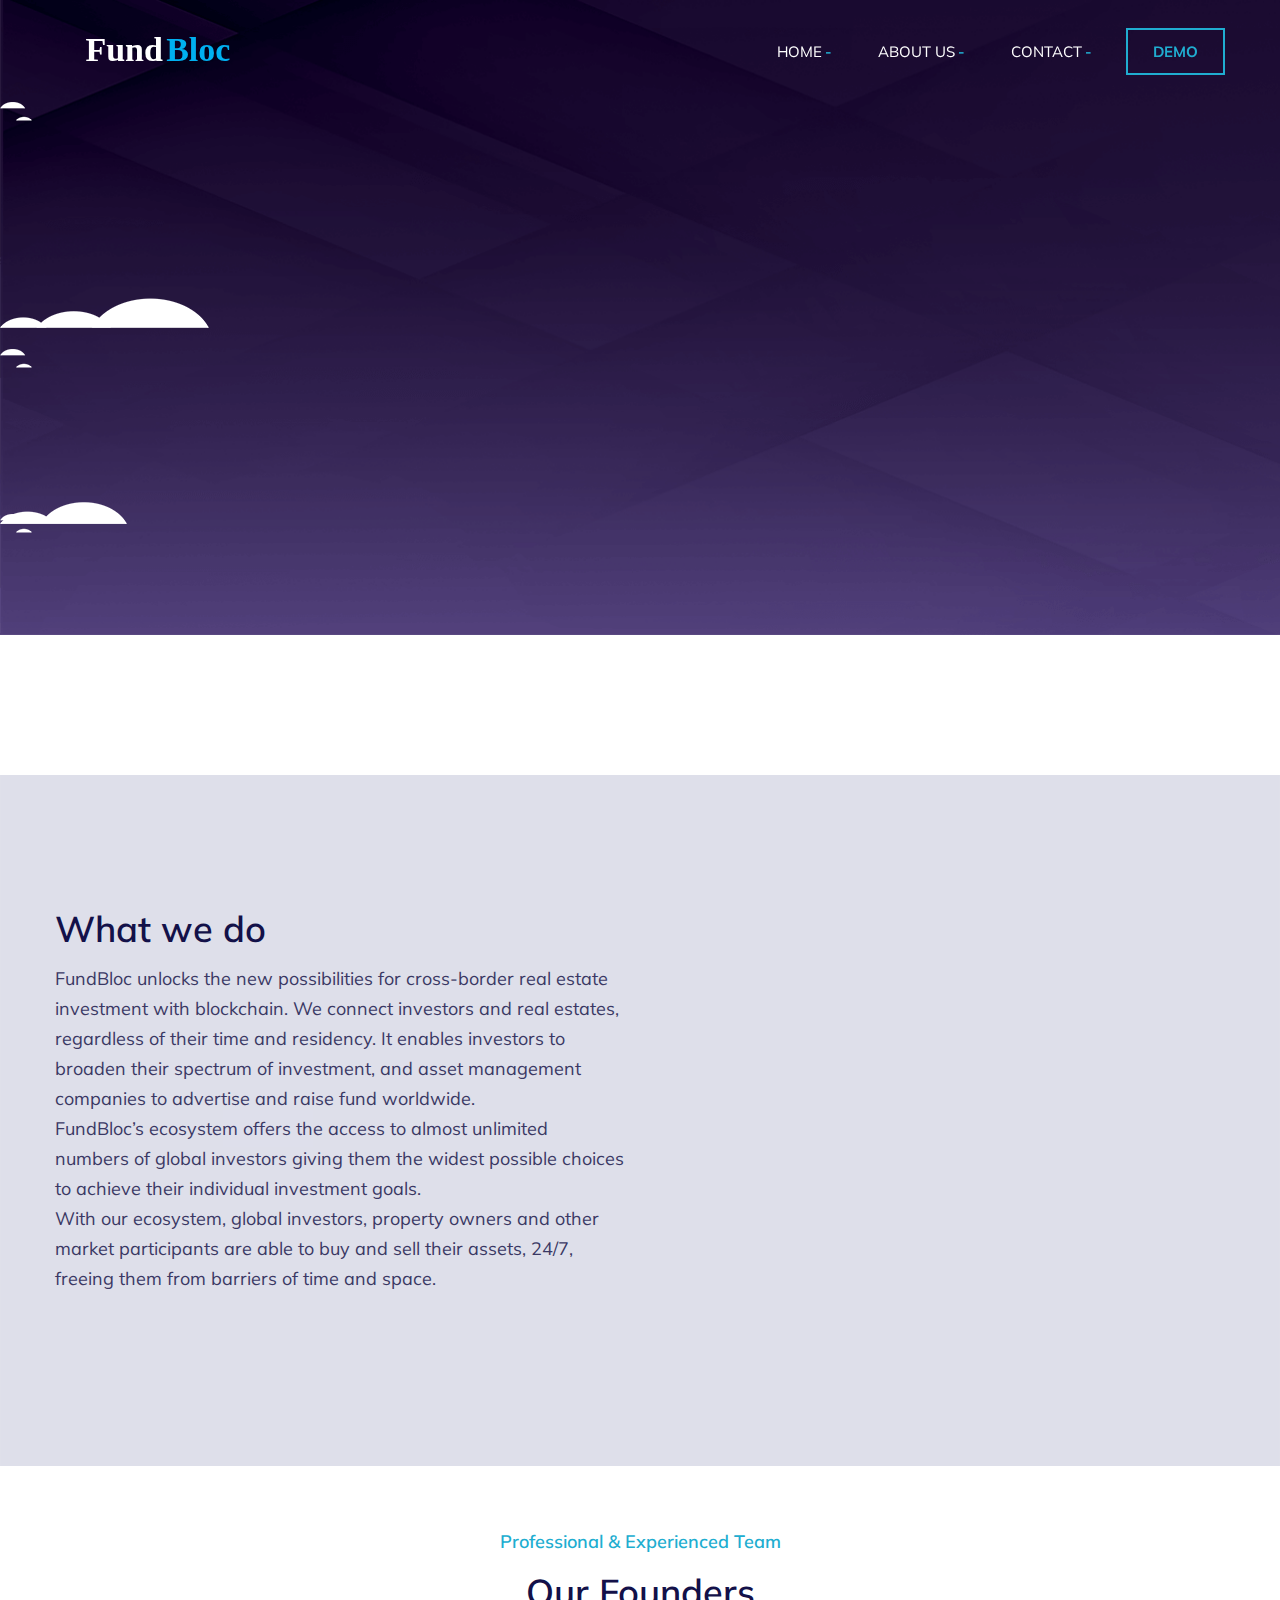
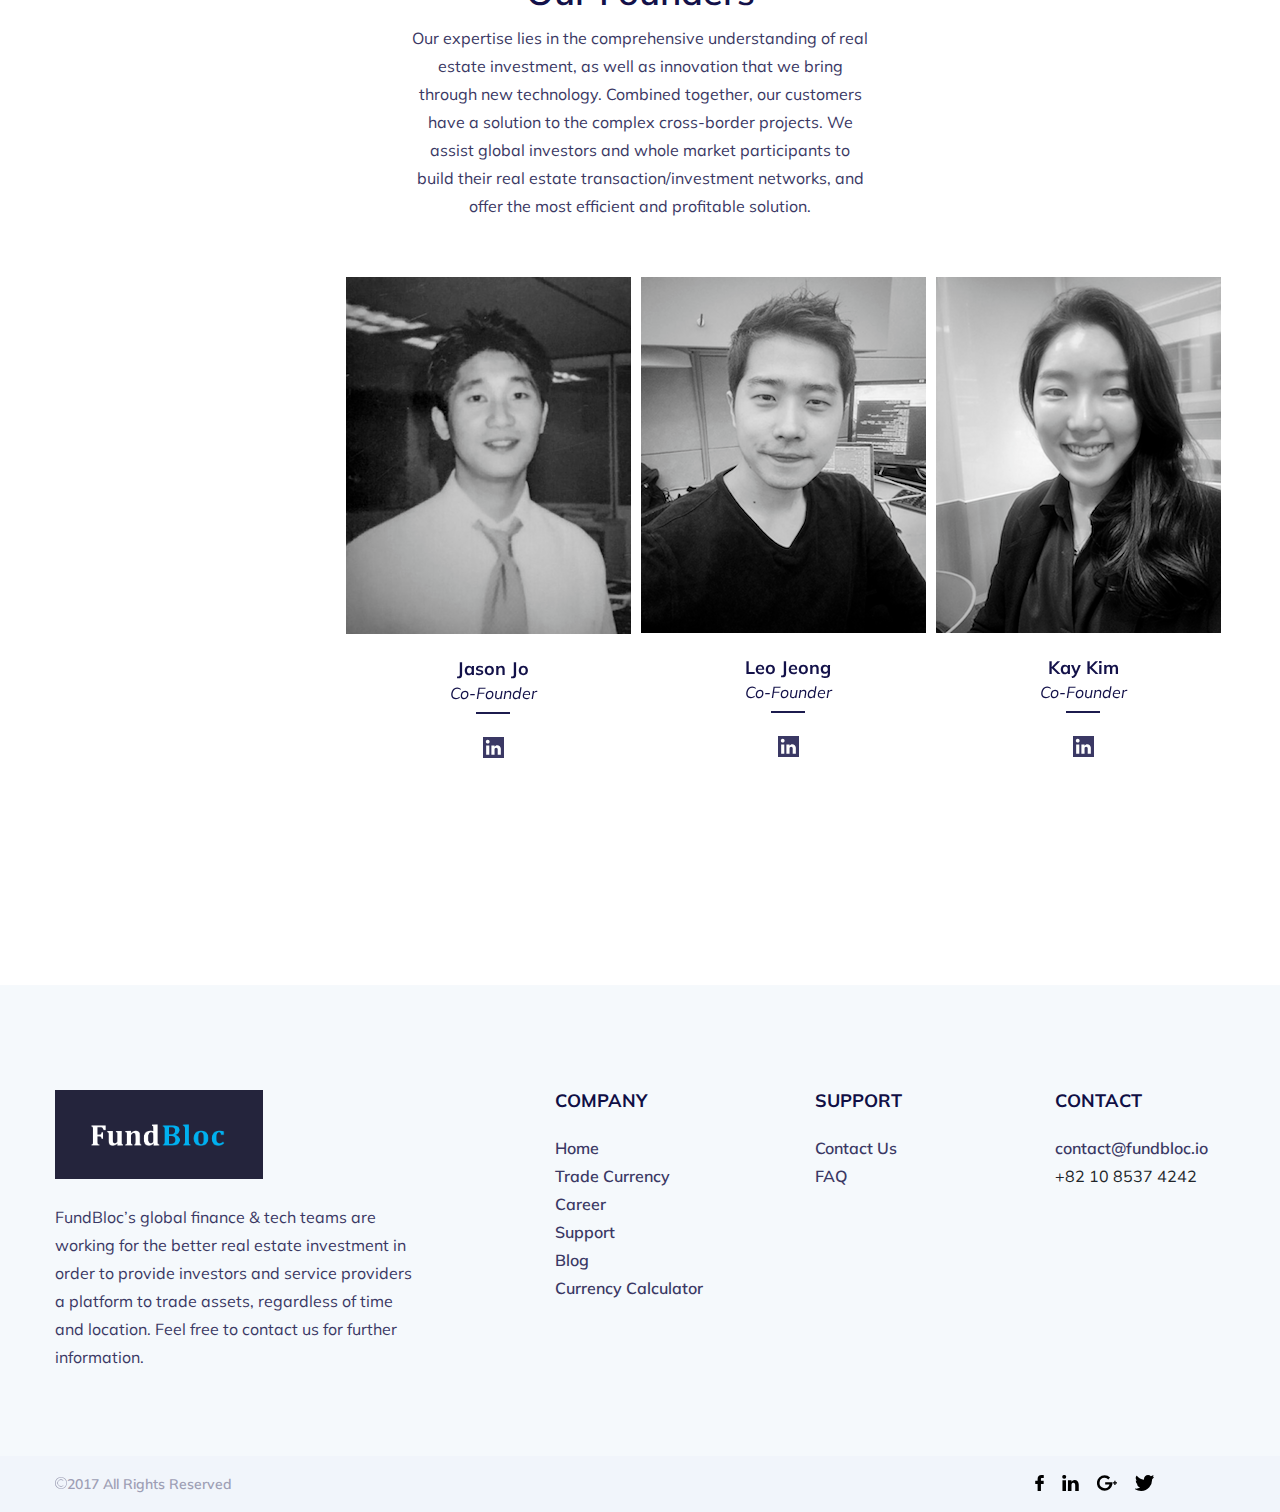
==== about-us-straight.html @ 7fe64083 "upload" ====
<!DOCTYPE html>
<html lang="en">
<head>
	<meta charset="UTF-8">
	<title>FundBloc - Real Estate Investment with Blockchain</title>
	<meta name="viewport" content="width=device-width, initial-scale=1, maximum-scale=1.5">
	<!-- Framework Css -->
	<link rel="stylesheet" type="text/css" href="assets/css/lib/bootstrap.min.css">
	<!-- Owl Carousel -->
	<link rel="stylesheet" type="text/css" href="assets/css/lib/owl.carousel.min.css">
	<!-- Slick Carousel -->
	<link rel="stylesheet" type="text/css" href="assets/css/lib/slick.css">
	<!-- Animation -->
	<link rel="stylesheet" type="text/css" href="assets/css/lib/animations.min.css">
	<!-- Google Font -->
	<link href="https://fonts.googleapis.com/css?family=Muli:300,400,400i,600,700,700i,800,900" rel="stylesheet">
	<!-- Style Theme -->
	<link rel="stylesheet" type="text/css" href="assets/css/style.css">
	<!-- Responsive Theme -->
	<link rel="stylesheet" type="text/css" href="assets/css/responsive.css">
	<!-- Style Straight Theme -->
	<link rel="stylesheet" type="text/css" href="assets/css/style-straight.css">
</head>
<body class="about">
<div class="wrapper">
	<!--===================== Header ========================-->
	<header>
		<div class="container">
			<div class="row align-items-center">
				<div class="col-xl-3 col-lg-3 col-md-12">
					<a href="index.html">
						<img src="assets/img/logo_trans.svg" class="logo" alt="images">
					</a>
				</div>
				<div class="col-xl-9 col-lg-9 col-md-12 text-right">
					<!--===================== Header Block ========================-->
					<div class="header-block">
						<ul class="nav-menu list-unstyled list-inline">

							<li class="list-inline-item"><a href="index.html">HOME<span>-</span></a></li>
							<li class="list-inline-item"><a href="about-us-straight.html">ABOUT US<span>-</span></a></li>

							<li class="list-inline-item"><a href="contact-straight.html">CONTACT<span>-</span></a></li>


						</ul>
						<div class="text-center">
							<a href="http://141.223.124.72:8888/fundbloc/prototype/index.html" class="blue-brd-btn">DEMO</a>
						</div>
					</div>
					<button class="mobile-btn">
						<span></span>
					</button>
					<!--===================== End of Header Block ========================-->
				</div>
			</div>
		</div>
	</header>
	<!--===================== End of Header ========================-->
	<!--===================== First Section ========================-->
	<div class="first-section animatedParent">
		<div class="container">
			<div class="row">
				<div class="col-xl-6 col-lg-6 col-md-6 col-12 animated bounceInLeft">
					<div class="text">
						<h1>About FundBloc</h1>
						<span class="d-flex align-items-center"><b class="line">&nbsp;</b> We dream together... <b class="line">&nbsp;</b></span>
					</div>
				</div>
				<div class="col-xl-6 col-lg-6 col-md-6 col-12 animated bounceInRight position-relative">
					<img src="assets/img/logo_square.png" style="hight:100px" alt="about-img">
				</div>
			</div>
		</div>
		<div class="cloud">&nbsp;</div>
		<div class="cloud-two">&nbsp;</div>
		<div class="mini-cloud"></div>
		<div class="mini-cloud two"></div>
		<div class="mini-cloud three"></div>
	</div>
	<!--===================== End of First Section ========================-->
	<div class="about-working">
		<div class="container">
		<div class="row">
			<div class="col-xl-6 text-about">
				<h2 class="h2-main">What we do</h2>
				<p>FundBloc unlocks the new possibilities for cross-border real estate investment with blockchain. We connect investors and real estates, regardless of their time and residency. It enables investors to broaden their spectrum of investment, and asset management companies to advertise and raise fund worldwide.</p>
				<p>FundBloc’s ecosystem offers the access to almost unlimited numbers of global investors giving them the widest possible choices to achieve their individual investment goals.</p>
				<p>With our ecosystem, global investors, property owners and other market participants are able to buy and sell their assets, 24/7, freeing them from barriers of time and space.</p>

			</div>
		</div>
		</div>
	</div>
	<!--===================== About Working ========================
	<div class="about-working">
		<div class="container">
			<div class="row">
				<div class="col-xl-5">&nbsp;</div>
				<div class="col-xl-7 col-12">
					<div class="text-head">


							<h2 class="h2-main">What we do</h2>
							<p>Our expertise lies in the comprehensive understanding of real estate investment, as well as innovation that we bring through new technology. Combined together, our customers have a solution to the complex cross-border projects. We assist global investors and whole market participants to build their real estate transaction/investment networks, and offer the most efficient and profitable solution.</p>



					</div>
				</div>
			</div>
		</div>
	</div>
	<===================== End of About Working ========================-->
	<!--===================== Team Slider ========================-->
	<div class="container team-slider-text">

		<div class="row">
				<div class="col-xl-12">
					<div class="text-head text-center">
						<h5>Professional & Experienced Team</h5>
						<h2 class="h2-main">Our Founders</h2>
						<p>Our expertise lies in the comprehensive understanding of real estate investment, as well as innovation that we bring through new technology. Combined together, our customers have a solution to the complex cross-border projects. We assist global investors and whole market participants to build their real estate transaction/investment networks, and offer the most efficient and profitable solution.</p>
					</div><!--text-head-->
				</div>
		</div>






	</div>



	<div class="team-slider animatedParent">
		<div class="item animated bounceinright delay-250">
			<img src="assets/img/jason.png" alt="team-slider">
			<div class="info-team">
				<h5>Jason Jo</h5>
				<span>Co-Founder</span>
				<div class="line">&nbsp;</div>
				<p></p>
				<a href="https://www.linkedin.com/in/jason-jo-a8309487/"><svg version="1.1" id="Capa_15" xmlns="http://www.w3.org/2000/svg" xmlns:xlink="http://www.w3.org/1999/xlink" x="0px" y="0px" viewBox="0 0 510 510" style="enable-background:new 0 0 510 510;" xml:space="preserve"><g><g id="post-linkedin1"><path d="M510,0H0c0,0,0,23,0,51v408c0,28,0,51,0,51h510c0,0,0-23,0-51V51C510,23,510,0,510,0zM153,433.5H76.5V204H153V433.5zM114.8,160.6c-25.5,0-45.9-20.4-45.9-45.9s20.4-45.9,45.9-45.9s45.9,20.4,45.9,45.9S140.2,160.6,114.8,160.6z M433.5,433.5H357V298.4c0-20.4-17.9-38.2-38.2-38.2s-38.2,17.9-38.2,38.2v135.1H204V204h76.5v30.6c12.8-20.4,40.8-35.7,63.8-35.7c48.5,0,89.2,40.8,89.2,89.3V433.5z"/></g></g></svg></a>
			</div>
		</div>
		<div class="item animated bounceinright delay-500">
			<img src="assets/img/leo.png" alt="team-slider">
			<div class="info-team">
				<h5>Leo Jeong</h5>
				<span>Co-Founder</span>
				<div class="line">&nbsp;</div>
				<p></p>
				<a href="https://www.linkedin.com/in/dreamerty/"><svg version="1.1" id="Capa_14" xmlns="http://www.w3.org/2000/svg" xmlns:xlink="http://www.w3.org/1999/xlink" x="0px" y="0px" viewBox="0 0 510 510" style="enable-background:new 0 0 510 510;" xml:space="preserve"><g><g id="post-linkedin5"><path d="M510,0H0c0,0,0,23,0,51v408c0,28,0,51,0,51h510c0,0,0-23,0-51V51C510,23,510,0,510,0zM153,433.5H76.5V204H153V433.5zM114.8,160.6c-25.5,0-45.9-20.4-45.9-45.9s20.4-45.9,45.9-45.9s45.9,20.4,45.9,45.9S140.2,160.6,114.8,160.6z M433.5,433.5H357V298.4c0-20.4-17.9-38.2-38.2-38.2s-38.2,17.9-38.2,38.2v135.1H204V204h76.5v30.6c12.8-20.4,40.8-35.7,63.8-35.7c48.5,0,89.2,40.8,89.2,89.3V433.5z"/></g></g></svg></a>
			</div>
		</div>
		<div class="item animated bounceinright delay-725">
			<img src="assets/img/kay.png" alt="team-slider">
			<div class="info-team">
				<h5>Kay Kim</h5>
				<span>Co-Founder</span>
				<div class="line">&nbsp;</div>
				<p></p>
				<a href="https://www.linkedin.com/in/gieun-kay-kim-b03ba264/"><svg version="1.1" id="Capa_13" xmlns="http://www.w3.org/2000/svg" xmlns:xlink="http://www.w3.org/1999/xlink" x="0px" y="0px" viewBox="0 0 510 510" style="enable-background:new 0 0 510 510;" xml:space="preserve"><g><g id="post-linkedin4"><path d="M510,0H0c0,0,0,23,0,51v408c0,28,0,51,0,51h510c0,0,0-23,0-51V51C510,23,510,0,510,0zM153,433.5H76.5V204H153V433.5zM114.8,160.6c-25.5,0-45.9-20.4-45.9-45.9s20.4-45.9,45.9-45.9s45.9,20.4,45.9,45.9S140.2,160.6,114.8,160.6z M433.5,433.5H357V298.4c0-20.4-17.9-38.2-38.2-38.2s-38.2,17.9-38.2,38.2v135.1H204V204h76.5v30.6c12.8-20.4,40.8-35.7,63.8-35.7c48.5,0,89.2,40.8,89.2,89.3V433.5z"/></g></g></svg></a>
			</div>
		</div>

	</div>


	<!--===================== End of Team Slider ========================-->



	<!--===================== Footer ========================-->
	<footer>
		<div class="container">
			<div class="row footer-menu-wrap">
				<div class="col-xl-4 col-lg-4 col-md-6 col-12">
					<div class="logo">
						<a href="index.html"><img src="assets/img/logo.png" alt="images"></a>
						<p>FundBloc’s global finance & tech teams are working for the better real estate investment in order to provide investors and service providers a platform to trade assets, regardless of time and location. Feel free to contact us for further information.</p>
					</div>
				</div>
				<div class="col-xl-3 col-lg-3 col-md-6 col-12">
					<div class="inside-column">
						<h4 class="title">Company</h4>
						<ul class="list-unstyled">
							<li><a href="index.html">Home</a></li>
							<li><a href="trade-currency-straight.html">Trade Currency</a></li>
							<li><a href="about-us-straight.html">Career</a></li>
							<li><a href="contact-straight.html">Support</a></li>
							<li><a href="blog-grid-straight.html">Blog</a></li>
							<li><a href="calculator-straight.html">Currency Calculator</a></li>
						</ul>
					</div>
				</div>
				<div class="col-xl-3 col-lg-2 col-md-6 col-12">
					<div class="inside">
						<h4 class="title">Support</h4>
						<ul class="list-unstyled">
							<li><a href="contact-straight.html">Contact Us</a></li>
							<li><a href="faq-straight.html">FAQ</a></li>
						</ul>
					</div>
				</div>
				<div class="col-xl-2 col-lg-3 col-md-6 col-12">
					<h4 class="title">Contact</h4>
					<ul class="list-unstyled">
						<li><a href="#">contact@fundbloc.io</a></li>
						<li>+82 10 8537 4242</li>
					</ul>
				</div>
			</div>
		</div>
		<!--===================== Copyright ========================-->
		<div class="copyright">
			<div class="container">
				<div class="row align-items-center">
					<div class="col-md-6 col-6">
						<p><img class="svg social-link" src="assets/img/copyright.svg" alt="images">2017 All Rights Reserved</p>
					</div>
					<div class="col-md-6 col-6">
						<div class="footer-social-wrapper">
							<a href="#">
								<svg xmlns="http://www.w3.org/2000/svg" width="9" height="16" viewBox="0 0 16 30">
									<path id="f" class="cls-1" d="M2246.4,13660h-3.84c-4.31,0-7.1,2.9-7.1,7.4v3.4h-3.86a0.622,0.622,0,0,0-.6.6v4.9a0.561,0.561,0,0,0,.6.6h3.86v12.5a0.624,0.624,0,0,0,.61.6h5.03a0.622,0.622,0,0,0,.6-0.6v-12.5h4.51a0.564,0.564,0,0,0,.61-0.6v-4.9a0.453,0.453,0,0,0-.18-0.4,0.666,0.666,0,0,0-.42-0.2h-4.52v-2.9c0-1.4.33-2.1,2.11-2.1h2.59a0.622,0.622,0,0,0,.6-0.6v-4.6A0.622,0.622,0,0,0,2246.4,13660Z" transform="translate(-2231 -13660)"></path>
								</svg>
							</a>
							<a href="#">
								<svg xmlns="http://www.w3.org/2000/svg" width="17" height="16" viewBox="0 0 32 31">
									<path id="in" class="cls-1" d="M2329,13679v12h-6.86v-11.2c0-2.8-.99-4.7-3.47-4.7a3.781,3.781,0,0,0-3.52,2.5,5.146,5.146,0,0,0-.23,1.7v11.7h-6.86s0.09-19,0-20.9h6.86v2.9c-0.01.1-.03,0.1-0.05,0.1h0.05v-0.1a6.812,6.812,0,0,1,6.18-3.4C2325.62,13669.6,2329,13672.6,2329,13679Zm-28.12-19a3.622,3.622,0,0,0-3.88,3.6,3.567,3.567,0,0,0,3.79,3.6h0.05A3.609,3.609,0,1,0,2300.88,13660Zm-3.47,31h6.86v-20.9h-6.86v20.9Z" transform="translate(-2297 -13660)"></path>
								</svg>
							</a>
							<a href="#">
								<svg xmlns="http://www.w3.org/2000/svg" width="20" height="16" viewBox="0 0 39.18 30.4">
									<path id="g" class="cls-1" d="M2396.48,13673.8h-14.04v4.7h8.57a10.039,10.039,0,1,1-9.57-13.1,9.772,9.772,0,0,1,7.13,3l3.4-3.7a14.923,14.923,0,0,0-10.53-4.4,15.2,15.2,0,0,0,0,30.4,15.382,15.382,0,0,0,15.04-12.2v-4.7h0Zm9.12,0h-2.87v-2.9h-2.46v2.9h-2.87v2.5h2.87v2.9h2.46v-2.9h2.87v-2.5Z" transform="translate(-2366.41 -13660.3)"></path>
								</svg>
							</a>
							<a href="#">
								<svg xmlns="http://www.w3.org/2000/svg" width="19" height="16" viewBox="0 0 37 31">
									<path id="t" class="cls-1" d="M2477.16,13663.6a11.4,11.4,0,0,1-1.79.6,7.626,7.626,0,0,0,1.61-2.9,0.513,0.513,0,0,0-.19-0.6,0.583,0.583,0,0,0-.68-0.1,12.96,12.96,0,0,1-4.16,1.7,7.79,7.79,0,0,0-5.56-2.3,8.016,8.016,0,0,0-7.95,8.1,10.152,10.152,0,0,0,.07,1.1,20.1,20.1,0,0,1-13.96-7.6,0.5,0.5,0,0,0-.51-0.2,0.518,0.518,0,0,0-.47.3,8.22,8.22,0,0,0,.82,9.3,4.52,4.52,0,0,1-1.07-.5,0.445,0.445,0,0,0-.58.1,0.589,0.589,0,0,0-.3.5v0.1a8.331,8.331,0,0,0,3.89,7,1.329,1.329,0,0,0-.61-0.1,0.442,0.442,0,0,0-.56.2,0.616,0.616,0,0,0-.12.6,8.051,8.051,0,0,0,5.82,5.4,13.329,13.329,0,0,1-7.51,2.2,9.421,9.421,0,0,1-1.68-.1,0.608,0.608,0,0,0-.64.4,0.563,0.563,0,0,0,.24.7,20.894,20.894,0,0,0,11.59,3.5,20.343,20.343,0,0,0,15.96-7.2,23.09,23.09,0,0,0,5.54-14.8c0-.2-0.01-0.4-0.01-0.7a14.182,14.182,0,0,0,3.55-3.8,0.729,0.729,0,0,0-.04-0.8A0.6,0.6,0,0,0,2477.16,13663.6Z" transform="translate(-2441 -13660)"></path>
								</svg>
							</a>
						</div>
					</div>
				</div>
			</div>
		</div>
		<!--===================== End of Copyright ========================-->
	</footer>
	<!--===================== End of Footer ========================-->
</div><!--wrapper-->
<script src="assets/js/lib/jquery-3.2.1.js"></script>
<script src="assets/js/lib/popper.min.js"></script>
<script src="assets/js/lib/bootstrap.min.js"></script>
<script src="assets/js/lib/owl.carousel.min.js"></script>
<script src="assets/js/lib/masonry.pkgd.min.js"></script>
<script src="assets/js/lib/slick.min.js"></script>
<script src="assets/js/lib/css3-animate-it.js"></script>
<script src="assets/js/main.js"></script>
</body>
</html>
---- assets/css/lib/animations.min.css ----
@media only screen and (min-width: 1200px){
    /*animations*/

    /******************
    * Bounce in right *
    *******************/


    .animated { 
        -webkit-animation-duration: 1s; 
        animation-duration: 1s; 
        -webkit-animation-fill-mode: both; 
        animation-fill-mode: both; 
    } 
    .slow{
         -webkit-animation-duration: 1.5s; 
        animation-duration: 1.5s; 
        -webkit-animation-fill-mode: both; 
        animation-fill-mode: both; 
    }
    .slower{
         -webkit-animation-duration: 2s; 
        animation-duration: 2s; 
        -webkit-animation-fill-mode: both; 
        animation-fill-mode: both; 
    }
    .slowest{
         -webkit-animation-duration: 3s; 
        animation-duration: 3s; 
        -webkit-animation-fill-mode: both; 
        animation-fill-mode: both; 
    }

    /* Added by Andy Meetan */
    .delay-250 {
        -webkit-animation-delay:0.25s;
        -moz-animation-delay:0.25s;
        -o-animation-delay:0.25s;
        animation-delay:0.25s;
    }
    .delay-500 {
        -webkit-animation-delay:0.5s;
        -moz-animation-delay:0.5s;
        -o-animation-delay:0.5s;
        animation-delay:0.5s;
    }
    .delay-750 {
        -webkit-animation-delay:0.75s;
        -moz-animation-delay:0.75s;
        -o-animation-delay:0.75s;
        animation-delay:0.75s;
    }
    .delay-1000 {
        -webkit-animation-delay:1.0s;
        -moz-animation-delay:1.0s;
        -o-animation-delay:1.0s;
        animation-delay:1.0s;
    }
    .delay-1250 {
        -webkit-animation-delay:1.25s;
        -moz-animation-delay:1.25s;
        -o-animation-delay:1.25s;
        animation-delay:1.25s;
    }
    .delay-1500 {
        -webkit-animation-delay:1.5s;
        -moz-animation-delay:1.5s;
        -o-animation-delay:1.5s;
        animation-delay:1.5s;
    }
    .delay-1750 {
        -webkit-animation-delay:1.75s;
        -moz-animation-delay:1.75s;
        -o-animation-delay:1.75s;
        animation-delay:1.75s;
    }
    .delay-2000 {
        -webkit-animation-delay:2.0s;
        -moz-animation-delay:2.0s;
        -o-animation-delay:2.0s;
        animation-delay:2.0s;
    }
    .delay-2500 {
        -webkit-animation-delay:2.5s;
        -moz-animation-delay:2.5s;
        -o-animation-delay:2.5s;
        animation-delay:2.5s;
    }
    .delay-2000 {
        -webkit-animation-delay:2.0s;
        -moz-animation-delay:2.0s;
        -o-animation-delay:2.0s;
        animation-delay:2.0s;
    }
    .delay-2500 {
        -webkit-animation-delay:2.5s;
        -moz-animation-delay:2.5s;
        -o-animation-delay:2.5s;
        animation-delay:2.5s;
    }
    .delay-3000 {
        -webkit-animation-delay:3.0s;
        -moz-animation-delay:3.0s;
        -o-animation-delay:3.0s;
        animation-delay:3.0s;
    }
    .delay-3500 {
        -webkit-animation-delay:3.5s;
        -moz-animation-delay:3.5s;
        -o-animation-delay:3.5s;
        animation-delay:3.5s;
    }

    .bounceInRight, .bounceInLeft, .bounceInUp, .bounceInDown{
        opacity:0;
        -webkit-transform: translateX(400px); 
        transform: translateX(400px); 
    }
    .fadeInRight, .fadeInLeft, .fadeInUp, .fadeInDown{
        opacity:0;
        -webkit-transform: translateX(400px); 
        transform: translateX(400px); 
    }

    .flipInX, .flipInY, .rotateIn, .rotateInUpLeft, .rotateInUpRight, .rotateInDownLeft, .rotateDownUpRight, .rollIn{
        opacity:0;
    }

    .lightSpeedInRight, .lightSpeedInLeft{
        opacity:0;
        -webkit-transform: translateX(400px); 
        transform: translateX(400px); 
    }

    /***********
    * bounceIn *
    ************/
    @-webkit-keyframes bounceIn { 
        0% { 
            opacity: 0; 
            -webkit-transform: scale(.3); 
        } 

        50% { 
            opacity: 1; 
            -webkit-transform: scale(1.05); 
        } 

        70% { 
            -webkit-transform: scale(.9); 
        } 

        100% { 
             -webkit-transform: scale(1); 
        } 
    } 

    @keyframes bounceIn { 
        0% { 
            opacity: 0; 
            transform: scale(.3); 
        } 

        50% { 
            opacity: 1; 
            transform: scale(1.05); 
        } 

        70% { 
            transform: scale(.9); 
        } 

        100% { 
            transform: scale(1); 
        } 
    } 

    .bounceIn.go { 
        -webkit-animation-name: bounceIn; 
        animation-name: bounceIn; 
    }

    /****************
    * bounceInRight *
    ****************/

    @-webkit-keyframes bounceInRight { 
        0% { 
            opacity: 0; 
            
            -webkit-transform: translateX(400px); 
        } 
        60% { 
            
            -webkit-transform: translateX(-30px); 
        } 
        80% { 
            -webkit-transform: translateX(10px); 
        } 
        100% {
        opacity: 1;
         
            -webkit-transform: translateX(0); 
        } 
    } 

    @keyframes bounceInRight { 
        0% { 
            opacity: 0; 
            
            transform: translateX(400px); 
        } 
        60% { 
            
            transform: translateX(-30px); 
        } 
        80% { 
            transform: translateX(10px); 
        } 
        100% {
        opacity: 1;
         
            transform: translateX(0); 
        } 
    } 


    .bounceInRight.go { 
        -webkit-animation-name: bounceInRight; 
        animation-name: bounceInRight; 
    }

    /******************
    * Bounce in left *
    *******************/

    @-webkit-keyframes bounceInLeft { 
        0% { 
            opacity: 0; 
            
            -webkit-transform: translateX(-400px); 
        } 
        60% { 
           
            -webkit-transform: translateX(30px); 
        } 
        80% { 
            -webkit-transform: translateX(-10px); 
        } 
        100% {
            opacity: 1;
             
            -webkit-transform: translateX(0); 
        } 
    } 

    @keyframes bounceInLeft { 
        0% { 
            opacity: 0; 
            
            transform: translateX(-400px); 
        } 
        60% { 
           
            transform: translateX(30px); 
        } 
        80% { 
            transform: translateX(-10px); 
        } 
        100% {
            opacity: 1;
             
            transform: translateX(0); 
        } 
    } 

    .bounceInLeft.go { 
        -webkit-animation-name: bounceInLeft; 
        animation-name: bounceInLeft; 
    }

    /******************
    * Bounce in up *
    *******************/

    @-webkit-keyframes bounceInUp { 
        0% { 
            opacity: 0; 
            
            -webkit-transform: translateY(400px); 
        } 
        60% { 
           
            -webkit-transform: translateY(-30px); 
        } 
        80% { 
            -webkit-transform: translateY(10px); 
        } 
        100% {
            opacity: 1;
             
            -webkit-transform: translateY(0); 
        } 
    } 

    @keyframes bounceInUp { 
        0% { 
            opacity: 0; 
            
            transform: translateY(400px); 
        } 
        60% { 
           
            transform: translateY(-30px); 
        } 
        80% { 
            transform: translateY(10px); 
        } 
        100% {
            opacity: 1;
             
            transform: translateY(0); 
        } 
    } 

    .bounceInUp.go { 
        -webkit-animation-name: bounceInUp; 
        animation-name: bounceInUp; 
    }


    /******************
    * Bounce in down *
    *******************/

    @-webkit-keyframes bounceInDown { 
        0% { 
            opacity: 0; 
            
            -webkit-transform: translateY(-400px); 
        } 
        60% { 
           
            -webkit-transform: translateY(30px); 
        } 
        80% { 
            -webkit-transform: translateY(-10px); 
        } 
        100% {
            opacity: 1;
             
            -webkit-transform: translateY(0); 
        } 
    } 

    @keyframes bounceInDown { 
        0% { 
            opacity: 0; 
            
            transform: translateY(-400px); 
        } 
        60% { 
           
            transform: translateY(30px); 
        } 
        80% { 
            transform: translateY(-10px); 
        } 
        100% {
            opacity: 1;
             
            transform: translateY(0); 
        } 
    } 

    .bounceInDown.go { 
        -webkit-animation-name: bounceInDown; 
        animation-name: bounceInDown; 
    }


    /**********
    * Fade In *
    **********/ 
    @-webkit-keyframes fadeIn { 
        0% {opacity: 0;} 
        100% {opacity: 1;
            display:block;} 
    } 
    @keyframes fadeIn { 
        0% {opacity: 0;} 
        100% {opacity: 1;
            display:block;} 
    }
    .fadeIn{
        opacity:0;
    }
    .fadeIn.go { 
        -webkit-animation-name: fadeIn; 
        animation-name: fadeIn; 
    }

    /**********
    * Grow in *
    ***********/

    @-webkit-keyframes growIn { 
        0% { 
            -webkit-transform: scale(0.2); 
            opacity:0;
        } 
        50% { 
            -webkit-transform: scale(1.2); 
            
        } 
        100% { 
            -webkit-transform: scale(1); 
            opacity:1;
        } 
    } 
    @keyframes growIn { 
        0% { 
            transform: scale(0.2); 
            opacity:0;
        } 
        50% { 
            transform: scale(1.2); 
            
        } 
        100% { 
            transform: scale(1); 
            opacity:1;
        } 
    } 
    .growIn { 

        -webkit-transform: scale(0.2);
        transform: scale(0.2);
        opacity:0;
    }
    .growIn.go{
        -webkit-animation-name: growIn; 
        animation-name: growIn; 
    }

    /********
    * Shake *
    ********/
    @-webkit-keyframes shake { 
        0%, 100% {-webkit-transform: translateX(0);} 
        10%, 30%, 50%, 70%, 90% {-webkit-transform: translateX(-10px);} 
        20%, 40%, 60%, 80% {-webkit-transform: translateX(10px);} 
    } 
    @keyframes shake { 
        0%, 100% {transform: translateX(0);} 
        10%, 30%, 50%, 70%, 90% {transform: translateX(-10px);} 
        20%, 40%, 60%, 80% {transform: translateX(10px);} 
    } 
    .shake.go { 
        -webkit-animation-name: shake; 
        animation-name: shake; 
    }

    /********
    * ShakeUp *
    ********/
    @-webkit-keyframes shakeUp { 
        0%, 100% {-webkit-transform: translateY(0);} 
        10%, 30%, 50%, 70%, 90% {-webkit-transform: translateY(-10px);} 
        20%, 40%, 60%, 80% {-webkit-transform: translateY(10px);} 
    } 
    @keyframes shakeUp { 
        0%, 100% {transform: translateY(0);} 
        10%, 30%, 50%, 70%, 90% {transform: translateY(-10px);} 
        20%, 40%, 60%, 80% {transform: translateY(10px);} 
    } 
    .shakeUp.go { 
        -webkit-animation-name: shakeUp; 
        animation-name: shakeUp; 
    }

    /*************
    * FadeInLeft *
    *************/

    @-webkit-keyframes fadeInLeft { 
        0% { 
            opacity: 0; 
            -webkit-transform: translateX(-400px); 
        } 
        50%{
           opacity: 0.3; 
        }
        100% { 
            opacity: 1; 
            -webkit-transform: translateX(0); 
        } 
    } 
    @keyframes fadeInLeft { 
        0% { 
            opacity: 0; 
            transform: translateX(-400px); 
        } 
        50%{
           opacity: 0.3; 
        }
        100% { 
            opacity: 1; 
            transform: translateX(0); 
        } 
    } 
    .fadeInLeft{ 
        opacity: 0; 
        -webkit-transform: translateX(-400px); 
        transform: translateX(-400px);
    }
    .fadeInLeft.go { 
        -webkit-animation-name: fadeInLeft; 
        animation-name: fadeInLeft; 
    }


    /*************
    * FadeInRight *
    *************/

    @-webkit-keyframes fadeInRight { 
        0% { 
            opacity: 0; 
            -webkit-transform: translateX(400px); 
        } 
        50%{
           opacity: 0.3; 
        }
        100% { 
            opacity: 1; 
            -webkit-transform: translateX(0); 
        } 
    } 
    @keyframes fadeInRight { 
        0% { 
            opacity: 0; 
            transform: translateX(400px); 
        } 
        50%{
           opacity: 0.3; 
        }
        100% { 
            opacity: 1; 
            transform: translateX(0); 
        } 
    } 
    .fadeInRight{ 
        opacity: 0; 
        -webkit-transform: translateX(400px); 
        transform: translateX(400px);
    }
    .fadeInRight.go { 
        -webkit-animation-name: fadeInRight; 
        animation-name: fadeInRight; 
    }

    /*************
    * FadeInUp *
    *************/

    @-webkit-keyframes fadeInUp { 
        0% { 
            opacity: 0; 
            -webkit-transform: translateY(400px); 
        } 
        50%{
           opacity: 0.3; 
        }
        100% { 
            opacity: 1; 
            -webkit-transform: translateY(0); 
        } 
    } 
    @keyframes fadeInUp { 
        0% { 
            opacity: 0; 
            transform: translateY(400px); 
        } 
        50%{
           opacity: 0.3; 
        }
        100% { 
            opacity: 1; 
            transform: translateY(0); 
        } 
    } 
    .fadeInUp{ 
        opacity: 0; 
        -webkit-transform: translateY(400px); 
        transform: translateY(400px);
    }
    .fadeInUp.go { 
        -webkit-animation-name: fadeInUp; 
        animation-name: fadeInUp; 
    }

    /*************
    * FadeInDown *
    *************/

    @-webkit-keyframes fadeInDown { 
        0% { 
            opacity: 0; 
            -webkit-transform: translateY(-400px); 
        } 
        50%{
           opacity: 0.3; 
        }
        100% { 
            opacity: 1; 
            -webkit-transform: translateY(0); 
        } 
    } 
    @keyframes fadeInDown { 
        0% { 
            opacity: 0; 
            transform: translateY(-400px); 
        } 
        50%{
           opacity: 0.3; 
        }
        100% { 
            opacity: 1; 
            transform: translateY(0); 
        } 
    } 
    .fadeInDown{ 
        opacity: 0; 
        -webkit-transform: translateY(-400px); 
        transform: translateY(-400px);
    }
    .fadeInDown.go { 
        -webkit-animation-name: fadeInDown; 
        animation-name: fadeInDown; 
    }

    /*****************
    * rotateIn *
    *****************/
    @-webkit-keyframes rotateIn { 
        0% { 
            -webkit-transform-origin: center center; 
            -webkit-transform: rotate(-200deg); 
            opacity: 0; 
        } 
        100% { 
            -webkit-transform-origin: center center; 
            -webkit-transform: rotate(0); 
            opacity: 1; 
        } 
    } 
    @keyframes rotateIn { 
        0% { 
            transform-origin: center center; 
            transform: rotate(-200deg); 
            opacity: 0; 
        } 
        100% { 
            transform-origin: center center; 
            transform: rotate(0); 
            opacity: 1; 
        } 
    } 
    .rotateIn.go { 
        -webkit-animation-name: rotateIn; 
        animation-name: rotateIn; 
    }

    /*****************
    * rotateInUpLeft *
    *****************/

    @-webkit-keyframes rotateInUpLeft { 
        0% { 
            -webkit-transform-origin: left bottom; 
            -webkit-transform: rotate(90deg); 
            opacity: 0; 
        } 
        100% { 
            -webkit-transform-origin: left bottom; 
            -webkit-transform: rotate(0); 
            opacity: 1; 
        } 
    } 
    @keyframes rotateInUpLeft { 
        0% { 
            transform-origin: left bottom; 
            transform: rotate(90deg); 
            opacity: 0; 
        } 
        100% { 
            transform-origin: left bottom; 
            transform: rotate(0); 
            opacity: 1; 
        } 
    } 
    .rotateInUpLeft.go { 
        -webkit-animation-name: rotateInUpLeft; 
        animation-name: rotateInUpLeft; 
    }

    /*******************
    * rotateInDownLeft *
    *******************/
    @-webkit-keyframes rotateInDownLeft { 
        0% { 
            -webkit-transform-origin: left bottom; 
            -webkit-transform: rotate(-90deg); 
            opacity: 0; 
        } 
        100% { 
            -webkit-transform-origin: left bottom; 
            -webkit-transform: rotate(0); 
            opacity: 1; 
        } 
    } 
    @keyframes rotateInDownLeft { 
        0% { 
            transform-origin: left bottom; 
            transform: rotate(-90deg); 
            opacity: 0; 
        } 
        100% { 
            transform-origin: left bottom; 
            transform: rotate(0); 
            opacity: 1; 
        } 
    } 
    .rotateInDownLeft.go { 
        -webkit-animation-name: rotateInDownLeft; 
        animation-name: rotateInDownLeft; 
    }

    /******************
    * rotateInUpRight *
    *******************/

    @-webkit-keyframes rotateInUpRight { 
        0% { 
            -webkit-transform-origin: right bottom; 
            -webkit-transform: rotate(-90deg); 
            opacity: 0; 
        } 
        100% { 
            -webkit-transform-origin: right bottom; 
            -webkit-transform: rotate(0); 
            opacity: 1; 
        } 
    } 
    @keyframes rotateInUpRight { 
        0% { 
            transform-origin: right bottom; 
            transform: rotate(-90deg); 
            opacity: 0; 
        } 
        100% { 
            transform-origin: right bottom; 
            transform: rotate(0); 
            opacity: 1; 
        } 
    } 
    .rotateInUpRight.go { 
        -webkit-animation-name: rotateInUpRight; 
        animation-name: rotateInUpRight; 
    }

    /********************
    * rotateInDownRight *
    ********************/

    @-webkit-keyframes rotateInDownRight { 
        0% { 
            -webkit-transform-origin: right bottom; 
            -webkit-transform: rotate(90deg); 
            opacity: 0; 
        } 
        100% { 
            -webkit-transform-origin: right bottom; 
            -webkit-transform: rotate(0); 
            opacity: 1; 
        } 
    } 
    @keyframes rotateInDownRight { 
        0% { 
            transform-origin: right bottom; 
            transform: rotate(90deg); 
            opacity: 0; 
        } 
        100% { 
            transform-origin: right bottom; 
            transform: rotate(0); 
            opacity: 1; 
        } 
    } 
    .rotateInDownRight.go { 
        -webkit-animation-name: rotateInDownRight; 
        animation-name: rotateInDownRight; 
    }

    /*********
    * rollIn *
    **********/

    @-webkit-keyframes rollIn { 
        0% { opacity: 0; -webkit-transform: translateX(-100%) rotate(-120deg); } 
        100% { opacity: 1; -webkit-transform: translateX(0px) rotate(0deg); } 
    } 
    @keyframes rollIn { 
        0% { opacity: 0; transform: translateX(-100%) rotate(-120deg); } 
        100% { opacity: 1; transform: translateX(0px) rotate(0deg); } 
    } 
    .rollIn.go { 
        -webkit-animation-name: rollIn; 
        animation-name: rollIn; 
    }

    /*********
    * wiggle *
    **********/

    @-webkit-keyframes wiggle { 
        0% { -webkit-transform: skewX(9deg); } 
        10% { -webkit-transform: skewX(-8deg); } 
        20% { -webkit-transform: skewX(7deg); } 
        30% { -webkit-transform: skewX(-6deg); } 
        40% { -webkit-transform: skewX(5deg); } 
        50% { -webkit-transform: skewX(-4deg); } 
        60% { -webkit-transform: skewX(3deg); } 
        70% { -webkit-transform: skewX(-2deg); } 
        80% { -webkit-transform: skewX(1deg); } 
        90% { -webkit-transform: skewX(0deg); } 
        100% { -webkit-transform: skewX(0deg); } 
    } 
    @keyframes wiggle { 
        0% { transform: skewX(9deg); } 
        10% { transform: skewX(-8deg); } 
        20% { transform: skewX(7deg); } 
        30% { transform: skewX(-6deg); } 
        40% { transform: skewX(5deg); } 
        50% { transform: skewX(-4deg); } 
        60% { transform: skewX(3deg); } 
        70% { transform: skewX(-2deg); } 
        80% { transform: skewX(1deg); } 
        90% { transform: skewX(0deg); } 
        100% { transform: skewX(0deg); } 
    } 
    .wiggle.go { 
        -webkit-animation-name: wiggle; 
        animation-name: wiggle; 
        -webkit-animation-timing-function: ease-in; 
        animation-timing-function: ease-in; 
    } 

    /********
    * swing *
    *********/

    @-webkit-keyframes swing { 
        20%, 40%, 60%, 80%, 100% { -webkit-transform-origin: top center; } 
        20% { -webkit-transform: rotate(15deg); } 
        40% { -webkit-transform: rotate(-10deg); } 
        60% { -webkit-transform: rotate(5deg); } 
        80% { -webkit-transform: rotate(-5deg); } 
        100% { -webkit-transform: rotate(0deg); } 
    } 
    @keyframes swing { 
        20% { transform: rotate(15deg); } 
        40% { transform: rotate(-10deg); } 
        60% { transform: rotate(5deg); } 
        80% { transform: rotate(-5deg); } 
        100% { transform: rotate(0deg); } 
    } 
    .swing.go { 
        -webkit-transform-origin: top center; 
        transform-origin: top center; 
        -webkit-animation-name: swing; 
        animation-name: swing; 
    }

    /*******
    * tada *
    ********/

    @-webkit-keyframes tada { 
        0% {-webkit-transform: scale(1);} 
        10%, 20% {-webkit-transform: scale(0.9) rotate(-3deg);} 
        30%, 50%, 70%, 90% {-webkit-transform: scale(1.1) rotate(3deg);} 
        40%, 60%, 80% {-webkit-transform: scale(1.1) rotate(-3deg);} 
        100% {-webkit-transform: scale(1) rotate(0);} 
    } 
    @keyframes tada { 
        0% {transform: scale(1);} 
        10%, 20% {transform: scale(0.9) rotate(-3deg);} 
        30%, 50%, 70%, 90% {transform: scale(1.1) rotate(3deg);} 
        40%, 60%, 80% {transform: scale(1.1) rotate(-3deg);} 
        100% {transform: scale(1) rotate(0);} 
    } 
    .tada.go { 
        -webkit-animation-name: tada; 
        animation-name: tada; 
    }

    /*********
    * wobble *
    **********/

    @-webkit-keyframes wobble { 
      0% { -webkit-transform: translateX(0%); } 
      15% { -webkit-transform: translateX(-25%) rotate(-5deg); } 
      30% { -webkit-transform: translateX(20%) rotate(3deg); } 
      45% { -webkit-transform: translateX(-15%) rotate(-3deg); } 
      60% { -webkit-transform: translateX(10%) rotate(2deg); } 
      75% { -webkit-transform: translateX(-5%) rotate(-1deg); } 
      100% { -webkit-transform: translateX(0%); } 
    } 
    @keyframes wobble { 
      0% { transform: translateX(0%); } 
      15% { transform: translateX(-25%) rotate(-5deg); } 
      30% { transform: translateX(20%) rotate(3deg); } 
      45% { transform: translateX(-15%) rotate(-3deg); } 
      60% { transform: translateX(10%) rotate(2deg); } 
      75% { transform: translateX(-5%) rotate(-1deg); } 
      100% { transform: translateX(0%); } 
    } 
    .wobble.go { 
        -webkit-animation-name: wobble; 
        animation-name: wobble; 
    }

    /********
    * pulse *
    *********/

    @-webkit-keyframes pulse { 
        0% { -webkit-transform: scale(1); } 
        50% { -webkit-transform: scale(1.1); } 
        100% { -webkit-transform: scale(1); } 
    } 
    @keyframes pulse { 
        0% { transform: scale(1); } 
        50% { transform: scale(1.1); } 
        100% { transform: scale(1); } 
    } 
    .pulse.go { 
        -webkit-animation-name: pulse; 
        animation-name: pulse; 
    }

    /***************
    * lightSpeedInRight *
    ****************/
    @-webkit-keyframes lightSpeedInRight { 
       0% { -webkit-transform: translateX(100%) skewX(-30deg); opacity: 0; } 
        60% { -webkit-transform: translateX(-20%) skewX(30deg); opacity: 1; } 
        80% { -webkit-transform: translateX(0%) skewX(-15deg); opacity: 1; } 
        100% { -webkit-transform: translateX(0%) skewX(0deg); opacity: 1; } 
    } 
    @keyframes lightSpeedInRight { 
        0% { transform: translateX(100%) skewX(-30deg); opacity: 0; } 
        60% { transform: translateX(-20%) skewX(30deg); opacity: 1; } 
        80% { transform: translateX(0%) skewX(-15deg); opacity: 1; } 
        100% { transform: translateX(0%) skewX(0deg); opacity: 1; } 
    } 
    .lightSpeedInRight.go { 
        -webkit-animation-name: lightSpeedInRight; 
        animation-name: lightSpeedInRight; 
        -webkit-animation-timing-function: ease-out; 
        animation-timing-function: ease-out; 
    } 

    /***************
    * lightSpeedInLeft *
    ****************/
    @-webkit-keyframes lightSpeedInLeft { 
       0% { -webkit-transform: translateX(-100%) skewX(30deg); opacity: 0; } 
        60% { -webkit-transform: translateX(20%) skewX(-30deg); opacity: 1; } 
        80% { -webkit-transform: translateX(0%) skewX(15deg); opacity: 1; } 
        100% { -webkit-transform: translateX(0%) skewX(0deg); opacity: 1; } 
    } 
    @keyframes lightSpeedInLeft { 
        0% { transform: translateX(-100%) skewX(30deg); opacity: 0; } 
        60% { transform: translateX(20%) skewX(-30deg); opacity: 1; } 
        80% { transform: translateX(0%) skewX(15deg); opacity: 1; } 
        100% { transform: translateX(0%) skewX(0deg); opacity: 1; } 
    } 
    .lightSpeedInLeft.go { 
        -webkit-animation-name: lightSpeedInLeft; 
        animation-name: lightSpeedInLeft; 
        -webkit-animation-timing-function: ease-out; 
        animation-timing-function: ease-out; 
    } 


    /*******
    * Flip *
    *******/
    @-webkit-keyframes flip { 
        0% { 
            -webkit-transform: perspective(400px) rotateY(0); 
            -webkit-animation-timing-function: ease-out; 
        } 
        40% { 
            -webkit-transform: perspective(400px) translateZ(150px) rotateY(170deg); 
            -webkit-animation-timing-function: ease-out; 
        } 
        50% { 
            -webkit-transform: perspective(400px) translateZ(150px) rotateY(190deg) scale(1); 
            -webkit-animation-timing-function: ease-in; 
        } 
        80% { 
            -webkit-transform: perspective(400px) rotateY(360deg) scale(.95); 
            -webkit-animation-timing-function: ease-in; 
        } 
        100% { 
            -webkit-transform: perspective(400px) scale(1); 
            -webkit-animation-timing-function: ease-in; 
        } 
    }
    @keyframes flip { 
        0% { 
            transform: perspective(400px) rotateY(0); 
            animation-timing-function: ease-out; 
        } 
        40% { 
            transform: perspective(400px) translateZ(150px) rotateY(170deg); 
            animation-timing-function: ease-out; 
        } 
        50% { 
            transform: perspective(400px) translateZ(150px) rotateY(190deg) scale(1); 
            animation-timing-function: ease-in; 
        } 
        80% { 
            transform: perspective(400px) rotateY(360deg) scale(.95); 
            animation-timing-function: ease-in; 
        } 
        100% { 
            transform: perspective(400px) scale(1); 
            animation-timing-function: ease-in; 
        } 
    } 
    .flip.go { 
        -webkit-backface-visibility: visible !important; 
        -webkit-animation-name: flip; 
        backface-visibility: visible !important; 
        animation-name: flip; 
    }

    /**********
    * flipInX *
    **********/
    @-webkit-keyframes flipInX { 
        0% { 
            -webkit-transform: perspective(400px) rotateX(90deg); 
            opacity: 0; 
        } 
        40% { 
            -webkit-transform: perspective(400px) rotateX(-10deg); 
        } 
        70% { 
            -webkit-transform: perspective(400px) rotateX(10deg); 
        } 
        100% { 
            -webkit-transform: perspective(400px) rotateX(0deg); 
            opacity: 1; 
        } 
    } 
    @keyframes flipInX { 
        0% { 
            transform: perspective(400px) rotateX(90deg); 
            opacity: 0; 
        } 
        40% { 
            transform: perspective(400px) rotateX(-10deg); 
        } 
        70% { 
            transform: perspective(400px) rotateX(10deg); 
        } 
        100% { 
            transform: perspective(400px) rotateX(0deg); 
            opacity: 1; 
        } 
    } 
    .flipInX.go { 
        -webkit-backface-visibility: visible !important; 
        -webkit-animation-name: flipInX; 
        backface-visibility: visible !important; 
        animation-name: flipInX; 
    }

    /**********
    * flipInY *
    **********/

    @-webkit-keyframes flipInY { 
        0% { 
            -webkit-transform: perspective(400px) rotateY(90deg); 
            opacity: 0; 
        } 
        40% { 
            -webkit-transform: perspective(400px) rotateY(-10deg); 
        } 
        70% { 
            -webkit-transform: perspective(400px) rotateY(10deg); 
        } 
        100% { 
            -webkit-transform: perspective(400px) rotateY(0deg); 
            opacity: 1; 
        } 
    } 
    @keyframes flipInY { 
        0% { 
            transform: perspective(400px) rotateY(90deg); 
            opacity: 0; 
        } 
        40% { 
            transform: perspective(400px) rotateY(-10deg); 
        } 
        70% { 
            transform: perspective(400px) rotateY(10deg); 
        } 
        100% { 
            transform: perspective(400px) rotateY(0deg); 
            opacity: 1; 
        } 
    } 
    .flipInY.go { 
        -webkit-backface-visibility: visible !important; 
        -webkit-animation-name: flipInY; 
        backface-visibility: visible !important; 
        animation-name: flipInY; 
    }

    /*****************
    * Out animations *
    *****************/


    /************
    * bounceOut *
    *************/
    @-webkit-keyframes bounceOut { 
        0% { 
            -webkit-transform: scale(1); 
        } 
        25% { 
            -webkit-transform: scale(.95); 
        } 
        50% { 
            opacity: 1; 
            -webkit-transform: scale(1.1); 
        } 
        100% { 
            opacity: 0; 
            -webkit-transform: scale(.3); 
        } 
    } 
    @keyframes bounceOut { 
        0% { 
            transform: scale(1); 
        } 
        25% { 
            transform: scale(.95); 
        } 
        50% { 
            opacity: 1; 
            transform: scale(1.1); 
        } 
        100% { 
            opacity: 0; 
            transform: scale(.3); 
        } 
    } 
    .bounceOut.goAway { 
        -webkit-animation-name: bounceOut; 
        animation-name: bounceOut; 
    }

    /************
    * bounceOutUp *
    *************/
    @-webkit-keyframes bounceOutUp { 
        0% { 
            -webkit-transform: translateY(0); 
        } 
        20% { 
            opacity: 1; 
            -webkit-transform: translateY(20px); 
        } 
        100% { 
            opacity: 0; 
            -webkit-transform: translateY(-2000px); 
        } 
    } 
    @keyframes bounceOutUp { 
        0% { 
            transform: translateY(0); 
        } 
        20% { 
            opacity: 1; 
            transform: translateY(20px); 
        } 
        100% { 
            opacity: 0; 
            transform: translateY(-2000px); 
        } 
    } 
    .bounceOutUp.goAway { 
        -webkit-animation-name: bounceOutUp; 
        animation-name: bounceOutUp; 
    }

    /************
    * bounceOutDown *
    *************/
    @-webkit-keyframes bounceOutDown { 
        0% { 
            -webkit-transform: translateY(0); 
        } 
        20% { 
            opacity: 1; 
            -webkit-transform: translateY(-20px); 
        } 
        100% { 
            opacity: 0; 
            -webkit-transform: translateY(2000px); 
        } 
    } 
    @keyframes bounceOutDown { 
        0% { 
            transform: translateY(0); 
        } 
        20% { 
            opacity: 1; 
            transform: translateY(-20px); 
        } 
        100% { 
            opacity: 0; 
            transform: translateY(2000px); 
        } 
    } 
    .bounceOutDown.goAway { 
        -webkit-animation-name: bounceOutDown; 
        animation-name: bounceOutDown; 
    }


    /************
    * bounceOutLeft *
    *************/
    @-webkit-keyframes bounceOutLeft { 
        0% { 
            -webkit-transform: translateX(0); 
        } 
        20% { 
            opacity: 1; 
            -webkit-transform: translateX(20px); 
        } 
        100% { 
            opacity: 0; 
            -webkit-transform: translateX(-2000px); 
        } 
    } 
    @keyframes bounceOutLeft { 
        0% { 
            transform: translateX(0); 
        } 
        20% { 
            opacity: 1; 
            transform: translateX(20px); 
        } 
        100% { 
            opacity: 0; 
            transform: translateX(-2000px); 
        } 
    } 
    .bounceOutLeft.goAway { 
        -webkit-animation-name: bounceOutLeft; 
        animation-name: bounceOutLeft; 
    }

    /************
    * bounceOutRight *
    *************/
    @-webkit-keyframes bounceOutRight { 
        0% { 
            -webkit-transform: translateX(0); 
        } 
        20% { 
            opacity: 1; 
            -webkit-transform: translateX(-20px); 
        } 
        100% { 
            opacity: 0; 
            -webkit-transform: translateX(2000px); 
        } 
    } 
    @keyframes bounceOutRight { 
        0% { 
            transform: translateX(0); 
        } 
        20% { 
            opacity: 1; 
            transform: translateX(-20px); 
        } 
        100% { 
            opacity: 0; 
            transform: translateX(2000px); 
        } 
    } 
    .bounceOutRight.goAway { 
        -webkit-animation-name: bounceOutRight; 
        animation-name: bounceOutRight; 
    }

    /************
    * fadeOut *
    *************/
    @-webkit-keyframes fadeOut { 
        0% {opacity: 1;} 
        100% {opacity: 0;} 
    } 
    @keyframes fadeOut { 
        0% {opacity: 1;} 
        100% {opacity: 0;} 
    } 
    .fadeOut.goAway { 
        -webkit-animation-name: fadeOut; 
        animation-name: fadeOut; 
    }

    /************
    * fadeOutUp *
    *************/
    @-webkit-keyframes fadeOutUp { 
        0% { 
            opacity: 1; 
            -webkit-transform: translateY(0); 
        } 
        100% { 
            opacity: 0; 
            -webkit-transform: translateY(-2000px); 
        } 
    } 
    @keyframes fadeOutUp { 
        0% { 
            opacity: 1; 
            transform: translateY(0); 
        } 
        100% { 
            opacity: 0; 
            transform: translateY(-2000px); 
        } 
    } 
    .fadeOutUp.goAway { 
        -webkit-animation-name: fadeOutUp; 
        animation-name: fadeOutUp; 
    }

    /************
    * fadeOutDown *
    *************/
    @-webkit-keyframes fadeOutDown { 
        0% { 
            opacity: 1; 
            -webkit-transform: translateY(0); 
        } 
        100% { 
            opacity: 0; 
            -webkit-transform: translateY(2000px); 
        } 
    } 
    @keyframes fadeOutDown { 
        0% { 
            opacity: 1; 
            transform: translateY(0); 
        } 
        100% { 
            opacity: 0; 
            transform: translateY(2000px); 
        } 
    } 
    .fadeOutDown.goAway { 
        -webkit-animation-name: fadeOutDown; 
        animation-name: fadeOutDown; 
    }

    /************
    * fadeOutLeft *
    *************/
    @-webkit-keyframes fadeOutLeft { 
        0% { 
            opacity: 1; 
            -webkit-transform: translateX(0); 
        } 
        100% { 
            opacity: 0; 
            -webkit-transform: translateX(-2000px); 
        } 
    } 
    @keyframes fadeOutLeft { 
        0% { 
            opacity: 1; 
            transform: translateX(0); 
        } 
        100% { 
            opacity: 0; 
            transform: translateX(-2000px); 
        } 
    } 
    .fadeOutLeft.goAway { 
        -webkit-animation-name: fadeOutLeft; 
        animation-name: fadeOutLeft; 
    }

    /************
    * fadeOutRight *
    *************/
    @-webkit-keyframes fadeOutRight { 
        0% { 
            opacity: 1; 
            -webkit-transform: translateX(0); 
        } 
        100% { 
            opacity: 0; 
            -webkit-transform: translateX(2000px); 
        } 
    } 
    @keyframes fadeOutRight { 
        0% { 
            opacity: 1; 
            transform: translateX(0); 
        } 
        100% { 
            opacity: 0; 
            transform: translateX(2000px); 
        } 
    } 
    .fadeOutRight.goAway { 
        -webkit-animation-name: fadeOutRight; 
        animation-name: fadeOutRight; 
    }
    /************
    * flipOutX *
    *************/
    @-webkit-keyframes flipOutX { 
        0% { 
            -webkit-transform: perspective(400px) rotateX(0deg); 
            opacity: 1; 
        } 
        100% { 
            -webkit-transform: perspective(400px) rotateX(90deg); 
            opacity: 0; 
        } 
    } 
    @keyframes flipOutX { 
        0% { 
            transform: perspective(400px) rotateX(0deg); 
            opacity: 1; 
        } 
        100% { 
            transform: perspective(400px) rotateX(90deg); 
            opacity: 0; 
        } 
    } 
    .flipOutX.goAway { 
        -webkit-animation-name: flipOutX; 
        -webkit-backface-visibility: visible !important; 
        animation-name: flipOutX; 
        backface-visibility: visible !important; 
    }

    /************
    * flipOutY *
    *************/
    @-webkit-keyframes flipOutY { 
        0% { 
            -webkit-transform: perspective(400px) rotateY(0deg); 
            opacity: 1; 
        } 
        100% { 
            -webkit-transform: perspective(400px) rotateY(90deg); 
            opacity: 0; 
        } 
    } 
    @keyframes flipOutY { 
        0% { 
            transform: perspective(400px) rotateY(0deg); 
            opacity: 1; 
        } 
        100% { 
            transform: perspective(400px) rotateY(90deg); 
            opacity: 0; 
        } 
    } 
    .flipOutY { 
        -webkit-backface-visibility: visible !important; 
        -webkit-animation-name: flipOutY; 
        backface-visibility: visible !important; 
        animation-name: flipOutY; 
    }

    /************
    * lightSpeedOutRight *
    *************/
    @-webkit-keyframes lightSpeedOutRight { 
        0% { -webkit-transform: translateX(0%) skewX(0deg); opacity: 1; } 
        100% { -webkit-transform: translateX(100%) skewX(-30deg); opacity: 0; } 
    } 
    @keyframes lightSpeedOutRight { 
        0% { transform: translateX(0%) skewX(0deg); opacity: 1; } 
        100% { transform: translateX(100%) skewX(-30deg); opacity: 0; } 
    } 
    .lightSpeedOutRight.goAway { 
        -webkit-animation-name: lightSpeedOutRight; 
        animation-name: lightSpeedOutRight; 
        -webkit-animation-timing-function: ease-in; 
        animation-timing-function: ease-in; 
    } 


    /************
    * lightSpeedOutLeft *
    *************/
    @-webkit-keyframes lightSpeedOutLeft { 
        0% { -webkit-transform: translateX(0%) skewX(0deg); opacity: 1; } 
        100% { -webkit-transform: translateX(-100%) skewX(30deg); opacity: 0; } 
    } 
    @keyframes lightSpeedOutLeft { 
        0% { transform: translateX(0%) skewX(0deg); opacity: 1; } 
        100% { transform: translateX(-100%) skewX(30deg); opacity: 0; } 
    } 
    .lightSpeedOutLeft.goAway { 
        -webkit-animation-name: lightSpeedOutLeft; 
        animation-name: lightSpeedOutLeft; 
        -webkit-animation-timing-function: ease-in; 
        animation-timing-function: ease-in; 

    } 

    /************
    * rotateOut *
    *************/
    @-webkit-keyframes rotateOut { 
        0% { 
            -webkit-transform-origin: center center; 
            -webkit-transform: rotate(0); 
            opacity: 1; 
        } 
        100% { 
            -webkit-transform-origin: center center; 
            -webkit-transform: rotate(200deg); 
            opacity: 0; 
        } 
    } 
    @keyframes rotateOut { 
        0% { 
            transform-origin: center center; 
            transform: rotate(0); 
            opacity: 1; 
        } 
        100% { 
            transform-origin: center center; 
            transform: rotate(200deg); 
            opacity: 0; 
        } 
    } 
    .rotateOut.goAway { 
        -webkit-animation-name: rotateOut; 
        animation-name: rotateOut; 
    }


    /************
    * rotateOutUpLeft *
    *************/
    @-webkit-keyframes rotateOutUpLeft { 
        0% { 
            -webkit-transform-origin: left bottom; 
            -webkit-transform: rotate(0); 
            opacity: 1; 
        } 
        100% { 
            -webkit-transform-origin: left bottom; 
            -webkit-transform: rotate(-90deg); 
            opacity: 0; 
        } 
    } 
    @keyframes rotateOutUpLeft { 
        0% { 
            transform-origin: left bottom; 
            transform: rotate(0); 
            opacity: 1; 
        } 
        100% { 
            -transform-origin: left bottom; 
            -transform: rotate(-90deg); 
            opacity: 0; 
        } 
    } 
    .rotateOutUpLeft.goAway { 
        -webkit-animation-name: rotateOutUpLeft; 
        animation-name: rotateOutUpLeft; 
    }

    /************
    * rotateOutDownLeft *
    *************/

    @-webkit-keyframes rotateOutDownLeft { 
        0% { 
            -webkit-transform-origin: left bottom; 
            -webkit-transform: rotate(0); 
            opacity: 1; 
        } 
        100% { 
            -webkit-transform-origin: left bottom; 
            -webkit-transform: rotate(90deg); 
            opacity: 0; 
        } 
    } 
    @keyframes rotateOutDownLeft { 
        0% { 
            transform-origin: left bottom; 
            transform: rotate(0); 
            opacity: 1; 
        } 
        100% { 
            transform-origin: left bottom; 
            transform: rotate(90deg); 
            opacity: 0; 
        } 
    } 
    .rotateOutDownLeft.goAway { 
        -webkit-animation-name: rotateOutDownLeft; 
        animation-name: rotateOutDownLeft; 
    }
    /************
    * rotateOutUpRight *
    *************/

    @-webkit-keyframes rotateOutUpRight { 
        0% { 
            -webkit-transform-origin: right bottom; 
            -webkit-transform: rotate(0); 
            opacity: 1; 
        } 
        100% { 
            -webkit-transform-origin: right bottom; 
            -webkit-transform: rotate(90deg); 
            opacity: 0; 
        } 
    } 
    @keyframes rotateOutUpRight { 
        0% { 
            transform-origin: right bottom; 
            transform: rotate(0); 
            opacity: 1; 
        } 
        100% { 
            transform-origin: right bottom; 
            transform: rotate(90deg); 
            opacity: 0; 
        } 
    } 
    .rotateOutUpRight.goAway { 
        -webkit-animation-name: rotateOutUpRight; 
        animation-name: rotateOutUpRight; 
    }

    /************
    * rollOut *
    *************/
    @-webkit-keyframes rollOut { 
        0% { 
            opacity: 1; 
            -webkit-transform: translateX(0px) rotate(0deg); 
        } 
        100% { 
            opacity: 0; 
            -webkit-transform: translateX(100%) rotate(120deg); 
        } 
    } 
    @keyframes rollOut { 
        0% { 
            opacity: 1; 
            transform: translateX(0px) rotate(0deg); 
        } 
        100% { 
            opacity: 0; 
            transform: translateX(100%) rotate(120deg); 
        } 
    } 
    .rollOut.goAway { 
        -webkit-animation-name: rollOut; 
        animation-name: rollOut; 
    }
    /*****************
    * Short Animations
    *******************/

    /*********************
    * fadeInUpShort
    *********************/
    @-webkit-keyframes fadeInUpShort { 
        0% { 
            opacity: 0; 
            -webkit-transform: translateY(20px); 
        } 
        100% { 
            opacity: 1; 
            -webkit-transform: translateY(0); 
        } 
    } 

    @keyframes fadeInUpShort { 
        0% { 
            opacity: 0; 
            transform: translateY(20px); 
        } 
        100% { 
            opacity: 1; 
            transform: translateY(0); 
        } 
    } 
    .fadeInUpShort{
        opacity: 0; 
        -webkit-transform: translateY(20px); 
        transform: translateY(20px); 
    }
    .fadeInUpShort.go { 
        -webkit-animation-name: fadeInUpShort; 
        animation-name: fadeInUpShort; 
    }

    /*********************
    * fadeInDownShort
    *********************/
    @-webkit-keyframes fadeInDownShort { 
        0% { 
            opacity: 0; 
            -webkit-transform: translateY(-20px); 
        } 
        100% { 
            opacity: 1; 
            -webkit-transform: translateY(0); 
        } 
    } 

    @keyframes fadeInDownShort { 
        0% { 
            opacity: 0; 
            transform: translateY(-20px); 
        } 
        100% { 
            opacity: 1; 
            transform: translateY(0); 
        } 
    } 
    .fadeInDownShort{
        opacity: 0; 
        -webkit-transform: translateY(-20px); 
        transform: translateY(-20px); 
    }
    .fadeInDownShort.go { 
        -webkit-animation-name: fadeInDownShort; 
        animation-name: fadeInDownShort; 
    }

    /*********************
    * fadeInRightShort 
    *********************/
    @-webkit-keyframes fadeInRightShort { 
        0% { 
            opacity: 0; 
            -webkit-transform: translateX(20px); 
        } 
        100% { 
            opacity: 1; 
            -webkit-transform: translateX(0); 
        } 
    } 
    @keyframes fadeInRightShort { 
        0% { 
            opacity: 0; 
            transform: translateX(20px); 
        } 
        100% { 
            opacity: 1; 
            transform: translateX(0); 
        } 
    } 
    .fadeInRightShort { 
        opacity: 0; 
        -webkit-transform: translateX(20px);  
        transform: translateX(20px); 
    }
    .fadeInRightShort.go { 
        -webkit-animation-name: fadeInRightShort; 
        animation-name: fadeInRightShort; 
    }

    /*********************
    * fadeInLeftShort 
    *********************/
    @-webkit-keyframes fadeInLeftShort { 
        0% { 
            opacity: 0; 
            -webkit-transform: translateX(-20px); 
        } 
        100% { 
            opacity: 1; 
            -webkit-transform: translateX(0); 
        } 
    } 
    @keyframes fadeInLeftShort { 
        0% { 
            opacity: 0; 
            transform: translateX(-20px); 
        } 
        100% { 
            opacity: 1; 
            transform: translateX(0); 
        } 
    } 
    .fadeInLeftShort { 
        opacity: 0; 
        -webkit-transform: translateX(-20px);  
        transform: translateX(-20px); 
    }
    .fadeInLeftShort.go { 
        -webkit-animation-name: fadeInLeftShort; 
        animation-name: fadeInLeftShort; 
    }
}
---- assets/css/style.css ----
/*
Theme Name:     Cryptocurrency
Theme URI:      https://cryptocurrency-html.fruitfulcode.com/
Author:         fruitfulcode
Author URI:     https://fruitfulcode.com/
Description:    
Version:        1.0
License:        GNU General Public License v2 or later
License URI:    http://www.gnu.org/licenses/gpl-2.0.html
*/
/**
	Navigation Files

	01. Info
	02. Reset
	03. Base Style
	04. Header Style
	05. Elements
	06. Footer
	07. Slider
	08. About Us
	09. Trade Currency
	10. Contact
	11. Blog Grid
	12. Blog Widget
	13. Blog List
	14. Single Blog
	15. Login Signup
	16. Faq
	17. Error Page
	18. Calculator
	19. Style For Ie

 */
/*=================================
=            02. Reset            =
=================================*/
html,
body,
div,
span,
applet,
object,
iframe,
h1,
h2,
h3,
h4,
h5,
h6,
p,
blockquote,
pre,
a,
abbr,
acronym,
address,
big,
cite,
code,
del,
dfn,
em,
img,
ins,
kbd,
q,
s,
samp,
small,
strike,
strong,
sub,
sup,
tt,
var,
b,
u,
i,
center,
dl,
dt,
dd,
ol,
ul,
li,
fieldset,
form,
label,
legend,
table,
caption,
tbody,
tfoot,
thead,
tr,
th,
td,
article,
aside,
canvas,
details,
embed,
figure,
figcaption,
footer,
header,
hgroup,
menu,
nav,
output,
ruby,
section,
summary,
time,
mark,
audio,
video {
  margin: 0;
  padding: 0;
  border: 0;
  font-size: 100%;
  vertical-align: baseline;
}
/* HTML5 display-role reset for older browsers */
article,
aside,
details,
figcaption,
figure,
footer,
header,
hgroup,
menu,
nav,
section {
  display: block;
}
body {
  line-height: 1;
}
blockquote,
q {
  quotes: none;
}
blockquote:before,
blockquote:after,
q:before,
q:after {
  content: '';
}
button:focus {
  outline: none;
}
table {
  border-collapse: collapse;
  border-spacing: 0;
}
select {
  -webkit-appearance: none;
  -moz-appearance: none;
  -webkit-user-select: none;
     -moz-user-select: none;
      -ms-user-select: none;
          user-select: none;
}
select::-ms-expand {
  display: none;
}
label {
  font-weight: normal;
}
img {
  max-width: 100%;
  height: auto;
}
iframe {
  width: 100%;
}
/*=====  End of 02. Reset  ======*/
/*======================================
=            03. Base Style            =
======================================*/
/**
	Navigation File

	01. Global Style
	02. Custom Fonts
	03. Text Head
	04. Base Style Form
	05. Typography

 */
/* 01. Global Style
   ==================================== */
body {
  font-family: 'Muli', sans-serif;
  font-weight: 400;
}
h1 {
  font-size: 51px;
  font-weight: 900;
}
h2 {
  font-size: 45px;
  font-weight: 900;
}
h3 {
  font-size: 36px;
  font-weight: 700;
}
h4 {
  font-size: 22px;
  font-weight: 600;
}
h5 {
  font-size: 18px;
  font-weight: 600;
}
h6 {
  font-size: 16px;
  font-weight: 400;
}
a {
  transition: 0.2s linear;
}
a:hover {
  text-decoration: none;
}
p {
  color: #3a3864;
  font-size: 16px;
  line-height: 28px;
  font-weight: 400;
}
.wrapper {
  position: relative;
}
.blue-brd-btn {
  color: #20add0;
  padding: 14px 25px;
  border: 2px solid #20add0;
  font-size: 15px;
  text-align: center;
  font-weight: 700;
  display: inline-block;
  font-family: "Myriad-Pro-Regular", serif;
  transition: 0.2s linear;
}
.blue-brd-btn:hover {
  background: #20add0;
  color: #fff;
  text-decoration: none;
}
.see-brd-btn {
  color: #fff;
  padding: 14px 34px;
  display: inline-block;
  border: 2px solid #20add0;
  font-size: 15px;
  text-align: center;
  background: #20add0;
  cursor: pointer;
  font-family: "Myriad-Pro-Regular", serif;
  transition: 0.2s linear;
}
.see-brd-btn:hover {
  background: #110f46;
  border: 2px solid #110f46;
  color: #fff;
  text-decoration: none;
}
.h2-main {
  color: #131149;
  font-weight: 600;
  font-size: 36px;
  line-height: 51px;
  margin-bottom: 20px;
}
/* 02. Custom Fonts
   ==================================== */
@font-face {
  font-family: "Myriad-Pro-Regular";
  src: url("../fonts/Myriad-Pro Regular.eot");
  src: url("../fonts/Myriad-Pro Regular.ttf") format("truetype"), url("../fonts/Myriad-Pro Regular.woff") format("woff"), url("../fonts/Myriad-Pro Regular.otf") format("opentype");
  font-weight: normal;
  font-style: normal;
}
/* 03. Text Head
   ==================================== */
.text-head h5 {
  font-size: 18px;
  color: #20add0;
  margin-bottom: 25px;
}
/* 04. Base Style Form
   ==================================== */
form.custom-form input,
form.custom-form textarea {
  padding: 5px 0;
  font-size: 16px;
  color: #131149;
  background-color: transparent;
  border-radius: 0;
  border-width: 0 0 2px 0;
  border-color: #d0d3e3;
  width: 100%;
}
form.custom-form input:focus,
form.custom-form textarea:focus {
  outline: none;
  box-shadow: none;
  background-color: transparent;
}
form.custom-form .see-brd-btn {
  padding: 14px 53px;
}
form.custom-form textarea {
  resize: none;
  height: 37px;
}
form.custom-form label {
  position: absolute;
  -ms-transform: translateY(9px);
      transform: translateY(9px);
  left: 0;
  transition: all 0.25s ease;
  backface-visibility: hidden;
  pointer-events: none;
  font-size: 15px;
  font-weight: 600;
  color: #706fa4;
  letter-spacing: 0.5px;
}
form.custom-form label.active {
  -ms-transform: translateY(-25px);
      transform: translateY(-25px);
  left: 2px;
  font-size: 14px;
}
form.custom-form label.highlight {
  color: #706fa4;
}
form.custom-form .form-group {
  width: 100%;
  position: relative;
  display: inline-block;
}
/* 05. Typography
   ==================================== */
.typography h1,
.typography h2,
.typography h3,
.typography h4,
.typography h5,
.typography h6 {
  margin-bottom: 30px;
  color: #110f46;
}
.typography h1 span,
.typography h2 span,
.typography h3 span,
.typography h4 span,
.typography h5 span,
.typography h6 span {
  font-weight: 700;
}
.typography h1 span,
.typography h2 span,
.typography h3 span {
  font-size: 22px;
  font-weight: bold;
}
.typography h4 span {
  font-size: 22px;
}
.typography h5 span {
  font-size: 18px;
}
.typography h6 span {
  font-size: 16px;
}
.line-black {
  width: 100%;
  height: 3px;
  margin: 60px 0;
  background-color: #110f46;
}
.unordered-list li {
  list-style: none;
  font-size: 16px;
  color: #131149;
  line-height: 26px;
}
.unordered-list li:before {
  content: "-";
  display: inline-block;
  margin-right: 10px;
}
.unordered-list li ul {
  margin-left: 20px;
}
.ordered-list {
  margin-left: 20px;
}
.ordered-list li {
  font-size: 16px;
  color: #131149;
  line-height: 26px;
}
.ordered-list li ul {
  list-style: decimal;
  margin-left: 20px;
}
.animatedParent {
  overflow: hidden;
}
/*=====  End of 03. Base Style  ======*/
/*========================================
=            04. Header Style            =
========================================*/
/**
	Navigation File

	01. Header
	02. Header Type 2

 */
/* 01. Header
   ==================================== */
header {
  left: 0;
  width: 100%;
  z-index: 999;
  position: fixed;
  transition: 0.2s linear;
}
header .blue-brd-btn {
  margin-left: 13px;
  font-family: 'Muli', sans-serif;
  display: inline-block;
}
header .header-block {
  display: -ms-flexbox;
  display: flex;
  -ms-flex-pack: end;
      justify-content: flex-end;
  -ms-flex-direction: row;
      flex-direction: row;
  -ms-flex-align: center;
      align-items: center;
}
header .nav-menu a {
  color: #fff;
  font-size: 15px;
  font-weight: 400;
  transition: 0.2s linear;
}
header .nav-menu a:hover {
  color: #20add0;
}
header .nav-menu span {
  color: #20add0;
  margin-left: 3px;
  font-weight: 700;
}
header .nav-menu li {
  position: relative;
  padding: 43px 21px;
  list-style: none;
  transition: 0.2s linear;
}
header .nav-menu li:not(:last-child) {
  margin-right: 0;
}
header .nav-menu li.top-sub-menu:hover {
  cursor: pointer;
  background: linear-gradient(to bottom, #190a2e 0%, #281643 100%);
}
header .nav-menu li.top-sub-menu:hover > a {
  color: #20add0;
}
header .nav-menu li.top-sub-menu:hover .sub-menu {
  opacity: 1;
  visibility: visible;
  pointer-events: all;
  background: linear-gradient(to bottom, #281643 0%, #3b2a5a 100%);
}
header .nav-menu .sub-menu {
  top: 100%;
  left: 0;
  width: 100%;
  opacity: 0;
  visibility: hidden;
  pointer-events: none;
  padding: 12px 0 17px 0;
  text-align: left;
  z-index: 9;
  position: absolute;
  transition: 0.2s linear;
}
header .nav-menu .sub-menu li {
  padding: 0;
}
header .nav-menu .sub-menu li a {
  color: #fff;
  display: block;
  padding: 0 19px;
}
header .nav-menu .sub-menu li a:hover {
  color: #20add0;
}
header .nav-menu .sub-menu li:not(:last-child) {
  margin-bottom: 17px;
}
header .logo {
  max-width: 208px;
}
header .logo-fixed {
  display: none;
}
header.fixed {
  background: #1f0e36;
  background: linear-gradient(to bottom, #1f0e36 0%, #321f52 100%);
}
header.fixed .nav-menu li {
  padding: 43px 21px;
}
header.fixed .nav-menu .sub-menu li {
  padding: 0;
}
header .mobile-btn {
  height: 30px;
  background-color: transparent;
  border: none;
  padding: 0;
  cursor: pointer;
  display: none;
}
header .mobile-btn.active span {
  background-color: rgba(0, 0, 0, 0);
}
header .mobile-btn.active span:before {
  margin-top: 0;
  -ms-transform: rotate(45deg);
      transform: rotate(45deg);
}
header .mobile-btn.active span:after {
  margin-top: 0;
  -ms-transform: rotate(-45deg);
      transform: rotate(-45deg);
}
header .mobile-btn span {
  margin: 0 auto;
  position: relative;
  top: 10px;
  transition: 0.2s linear;
}
header .mobile-btn span:before,
header .mobile-btn span:after {
  content: '';
  position: absolute;
  transition: 0.2s linear;
}
header .mobile-btn span:before {
  margin-top: -10px;
}
header .mobile-btn span:after {
  margin-top: 10px;
}
header .mobile-btn span,
header .mobile-btn span:before,
header .mobile-btn span:after {
  width: 35px;
  height: 3px;
  background-color: #fff;
  display: block;
}
/* 02. Header Type 2
   ==================================== */
.header-type-2 {
  top: 0;
  background: #1f0e36;
  background: linear-gradient(to bottom, #1f0e36 0%, #321f52 100%);
}
.header-type-2 .nav-menu li {
  padding: 36px 21px;
}
.header-type-2 .blue-brd-btn {
  margin-left: 12px;
}
.margin-top {
  margin-top: 165px;
}
/*=====  End of 04. Header Style  ======*/
/*==========================================
=            05. Elements Style            =
==========================================*/
/**
	Navigation File

	01. Reasons Block
	02. Philosophy Block
	03. Iphone Block
	04. Live Currency
	05. Price Plan Block
	06. Reviews Block
	07. News Slider
	08. Our Team
	09. Grid Masonry

 */
/* 01. Reasons Block
   ==================================== */
.reasons-block {
  margin-bottom: 64px;
}
.reasons-block h2 {
  padding-right: 50px;
}
.reasons-block .reasons-desc-div h4 {
  color: #131149;
  margin-bottom: 6px;
  font-size: 18px;
  font-weight: 700;
  line-height: 22px;
  padding-right: 50px;
}
.reasons-block .reasons-desc-div p {
  font-size: 16px;
  line-height: 22px;
  padding-right: 15px;
}
.reasons-block .reasons-icon-div {
  width: 71px;
  height: 71px;
  margin-right: 43px;
  background-color: #fff;
  border-radius: 100%;
  line-height: 93px;
  -ms-flex: 0 0 71px;
      flex: 0 0 71px;
  text-align: center;
  display: inline-block;
  box-shadow: 3px 5px 15px 1px rgba(6, 180, 253, 0.13);
}
.reasons-block .reasons-icon-div img {
  max-width: 40px;
}
.reasons-block .reason-block-cont {
  display: -ms-flexbox;
  display: flex;
  -ms-flex-align: center;
      align-items: center;
  margin: 25px 0 72px 0;
}
/* 02. Philosophy Block
   ==================================== */
.philosophy-block {
  margin-bottom: 123px;
}
.philosophy-block .philosophy-div1 {
  min-height: 405px;
  background: url('../img/logo_square.png') no-repeat;
  background-size: 100%;
  position: relative;
}
.philosophy-block.animatedParent {
  overflow: inherit;
}
.philosophy-block .philosophy-div2 {
  padding: 46px 0 0 76px;

}
.philosophy-block .philosophy-div2 h4 {
  font-size: 18px;
  color: #20add0;
  font-weight: 700;
  line-height: 11px;
  margin-bottom: 20px;
}
.philosophy-block .philosophy-div2 .h2-main {
  max-width: 290px;
  margin-bottom: 12px;
}
.philosophy-block .philosophy-div2 p {
  font-size: 16px;
  line-height: 28px;
  padding-right: 150px;
  margin-bottom: 10px;
}
.philosophy-block .coin-speacial-block {
  width: 317px;
  background: #110f46;
  position: absolute;
  right: 68px;
  top: 203px;
  border: 16px solid #fff;
  padding: 32px 5px 30px 37px;

}
.philosophy-block .coin-speacial-block img {
  max-width: 54px;
}
.philosophy-block .coin-speacial-block h4 {
  color: #fff;
  font-size: 18px;
  margin-top: 23px;
  margin-bottom: 5px;
}
.philosophy-block .coin-speacial-block p {
  font-size: 16px;
  color: #abaae6;
  line-height: 28px;
  margin-bottom: 26px;
}
.philosophy-block .coin-speacial-block span {
  display: inline-block;
  color: #20add0;
  font-size: 36px;
}
.philosophy-block .see-brd-btn {
  margin-top: 13px;
}
.philosophy-block .animatedParent {
  overflow: inherit;
}
/* 03. Iphone Block
   ==================================== */
.iphone-block {
  margin-bottom: 31px;
  padding: 148px 0 278px 0;
  background: url('../img/iphone-background.png') no-repeat center;
  background-size: cover;
}
.iphone-block .icon {
  width: 72px;
  height: 72px;
  text-align: center;
  line-height: 103px;
  display: inline-block;
  margin-bottom: 12px;
  border-radius: 100%;
  box-shadow: 3px 5px 15px 1px rgba(121, 105, 230, 0.13);
  background-color: #fff;
}
.iphone-block .icon img {
  max-width: 45px;
}
.iphone-block p {
  margin-bottom: 22px;
}
.iphone-block h2 {
  margin-bottom: 10px;
}
.iphone-block.animatedParent {
  overflow: initial;
}
/* 04. Live Currency
   ==================================== */
.live-currency {
  margin-bottom: 50px;
}
.live-currency .live-currency-div1 {
  margin-top: 42px;
}
.live-currency .live-currency-div1 h4 {
  color: #20add0;
  font-size: 18px;
  font-weight: 700;
}
.live-currency .live-currency-div1 .h2-main {
  margin: 13px 0;
}
.live-currency .live-currency-div1 .see-brd-btn {
  margin-top: 15px;
}
.live-currency .live-currency-div2 {
  padding-right: 0;
  display: -ms-flexbox;
  display: flex;
  -ms-flex-direction: column;
      flex-direction: column;
  -ms-flex-pack: center;
      justify-content: center;
  -ms-flex-align: center;
      align-items: center;
  position: relative;
}
.live-currency .live-currency-div2 img {
  width: 100%;
}
.live-currency .live-currency-cont {
  width: 60%;
  margin-left: 62px;
  display: -ms-flexbox;
  display: flex;
  -ms-flex-pack: justify;
      justify-content: space-between;
}
.live-currency .live-currency-cont h4 {
  font-size: 18px;
  text-align: center;
  color: #3a3864;
}
.live-currency .live-currency-cont p {
  color: #20add0;
  text-align: center;
  font-weight: 400;
  margin-top: 5px;
}
/* 05. Price Plan Block
   ==================================== */
.price-plan-block {
  margin-bottom: 60px;
  padding: 128px 0 234px 0;
  background: url('../img/background-price-block.png') no-repeat center;
  background-size: cover;
}
.price-plan-block .h2-main {
  color: #fff;
  text-align: center;
  width: 100%;
  display: block;
  margin-bottom: 51px;
}
.price-plan-block .price-plan-icon-wrap {
  max-width: 48%;
  height: 95px;
  margin: 0 auto 45px;
}
.price-plan-block .price-plan-item-inside {
  padding: 51px 35px 26px 35px;
  background-color: #1c1b4e;
  text-align: center;
}
.price-plan-block .price-plan-item-inside h4 {
  color: #fdfdfe;
  font-size: 18px;
  font-weight: 700;
  margin-bottom: 3px;
}
.price-plan-block .price-plan-item-inside h3 {
  color: #f9f9fd;
  font-size: 20px;
  font-weight: 700;
  margin-bottom: 21px;
}
.price-plan-block .custom {
  padding-left: 0;
  -ms-flex: 0 0 24%;
      flex: 0 0 24%;
  max-width: 24%;
  padding-right: 0;
}
.price-plan-block .custom:not(:last-child) {
  padding-right: 9px;
}
.price-plan-block .see-brd-btn {
  padding: 14px 45px;
}
.price-plan-block .price-plan-text-1 {
  color: #abaae6;
  line-height: 1.5;
  padding-bottom: 25px;
  border-bottom: 2px solid #323260;
  margin-bottom: 28px;
}
.price-plan-block .price-plan-text-2 {
  color: #abaae6;
  line-height: 1.7;
  margin-bottom: 26px;
}
/* 06. Reviews Block
   ==================================== */
.reviews-wrapper {
  margin-bottom: 96px;
}
.reviews-wrapper .reviews-inside {
  padding: 0 2px;
  text-align: center;
}
.reviews-wrapper .reviews-inside .reviews-img-wrap {
  margin-bottom: 3px;
}
.reviews-wrapper .reviews-inside .reviews-img-wrap img {
  max-width: 68px;
}
.reviews-wrapper .reviews-inside h4 {
  font-size: 18px;
  text-align: center;
  color: #131149;
  margin-top: 7px;
  font-weight: 700;
  margin-bottom: 0;
}
.reviews-wrapper .reviews-inside p {
  color: #131149;
}
.reviews-wrapper .reviews-inside .review-text {
  font-size: 18px;
  padding: 33px 52px 0 52px;
  font-weight: 400;
  font-style: italic;
  color: #131149;
  line-height: 29px;
}
/* 07. News Slider
   ==================================== */
.last-news-title-wrap {
  margin-bottom: 51px;
}
.last-news-title-wrap .icon {
  width: 72px;
  height: 72px;
  text-align: center;
  line-height: 103px;
  display: inline-block;
  margin-bottom: 17px;
  border-radius: 100%;
  box-shadow: 3px 5px 15px 1px rgba(121, 105, 230, 0.13);
  background-color: #fff;
}
.last-news-title-wrap .icon img {
  max-width: 44px;
}
#news-owl-carousel .owl-dots {
  margin-top: 63px;
  display: -ms-flexbox;
  display: flex;
  -ms-flex-pack: center;
      justify-content: center;
}
#news-owl-carousel .owl-dots .owl-dot {
  display: inline-block;
  margin: 0 7px;
}
#news-owl-carousel .owl-dots .owl-dot span {
  display: inline-block;
  width: 7px;
  height: 7px;
  background: #3a3864;
  border-radius: 90px;
}
#news-owl-carousel .owl-dots .active span {
  background: #39b2d3;
}
/* 08. Our Team
   ==================================== */
.our-team {
  padding: 198px 0 70px 0;
  background: url(../img/background-team.png) no-repeat;
  background-size: cover;
}
.our-team .first {
  border-radius: 100%;
  box-shadow: -15px -2px 0 8px #f5f9fc;
}
.our-team .images {
  margin: 33px 0 0 22px;
  display: inline-block;
}
.our-team .images img {
  margin-bottom: 15px;
}
.our-team h5 {
  font-size: 18px;
  color: #131149;
  font-weight: 700;
  margin-bottom: 4px;
}
.our-team span {
  font-size: 16px;
  color: #3a3864;
}
.our-team .text {
  padding-left: 61px;
}
.our-team .text h4 {
  color: #20add0;
  font-size: 18px;
  font-weight: 700;
  margin-bottom: 13px;
}
.our-team .text h2 {
  margin-bottom: 6px;
}
.our-team .text p {
  margin-bottom: 10px;
}
.our-team .text a {
  color: #20add0;
  font-size: 15px;
}
.our-team .text a img {
  margin-left: 3px;
  vertical-align: middle;
}
/* 09. Grid Masonry
   ==================================== */
.grid.masonry img {
  margin-bottom: 15px;
  border-radius: 100%;
}
.grid.masonry .grid-item-width2 {
  width: 50%;
}
.grid.masonry .grid-item-width1 {
  width: 25%;
}
.grid.masonry .grid-item:nth-child(2) {
  padding: 40px 44px 0 0;
}
.grid.masonry .grid-item:nth-child(3) {
  margin-top: -75px;
}
.grid.masonry .grid-item:nth-child(4) {
  padding-top: 76px;
  padding-left: 122px;
}
.grid.masonry .grid-item:nth-child(5) {
  padding-top: 45px;
}
.grid.masonry .grid-item:nth-child(6) {
  margin-top: -40px;
  padding-left: 93px;
}
/*=====  End of 05. Elements Style  ======*/
/*========================================
=            06. Footer Style            =
========================================*/
/**
	Navigation File

	01. Footer
	02. Copyright

 */
/* 01. Footer
   ==================================== */
footer {
  padding-top: 210px;
  min-height: 565px;
  background: url('../img/bg-footer.png') no-repeat;
  background-size: cover;
}
footer ul li {
  line-height: 28px;
}
footer ul li a {
  color: #3a3864;
  font-size: 16px;
  font-weight: 600;
}
footer ul li a:hover {
  color: #20add0;
}
footer .title {
  color: #100f45;
  font-size: 18px;
  font-weight: 700;
  margin-bottom: 22px;
  text-transform: uppercase;
}
footer .logo {
  padding-right: 0;
}
footer .logo img {
  max-width: 208px;
  margin-bottom: 22px;
}
footer .inside-column {
  padding-left: 100px;
}
footer .inside {
  padding-left: 60px;
}
footer .footer-menu-wrap {
  margin-bottom: 85px;
}
footer .footer-social-wrapper {
  padding-right: 71px;
}
.footer-social-wrapper {
  text-align: right;
}
.footer-social-wrapper img {
  max-width: 18px;
}
.footer-social-wrapper a {
  margin-right: 0;
}
.footer-social-wrapper a:not(:last-child) {
  margin-right: 14px;
}
.footer-social-wrapper a:hover svg path {
  fill: #20add0;
}
/* 02. Copyright
   ==================================== */
.copyright {
  padding: 14px 0;
  background-color: #f1f5fb;
}
.copyright p {
  font-size: 14px;
  color: #9e9fb5;
  font-weight: 600;
}
/*=====  End of 06. Footer Style  ======*/
/*========================================
=            07. Slider Style            =
========================================*/
/**
	Navigation File

	01. Info block
	02. List
	03. Text

 */
/* 01. Info block
   ==================================== */
.courusel-container {
  padding: 232px 0 135px;
  position: relative;
  margin-bottom: 86px;
  background: url(../img/background.png) no-repeat center;
  background-size: cover;
}
.courusel-container .inside {
  max-width: 560px;
}
.courusel-container .main-slider-logo-block {
  display: -ms-flexbox;
  display: flex;
  padding-top: 156px;
  -ms-flex-direction: row;
      flex-direction: row;
  -ms-flex-align: center;
      align-items: center;
  -ms-flex-pack: justify;
      justify-content: space-between;
}
.courusel-container .main-slider-logo-block img {
  max-width: 140px;
}
.courusel-container:before {
  content: "";
  width: 2px;
  height: 87px;
  bottom: -25px;
  left: 50%;
  -ms-transform: translateX(-50%);
      transform: translateX(-50%);
  position: absolute;
  display: inline-block;
  background-color: #20add0;
}
#sync1 .item h1 {
  font-size: 45px;
  color: #fff;
  font-weight: 900;
  line-height: 56px;
}
#sync1 .item p {
  color: #abaae6;
  line-height: 27px;
  padding: 0 130px 0 10px;
  margin: 17px 0 41px;
  font-size: 18px;
  border-left: 2px solid #20add0;
}
#sync1 .item .blue-brd-btn {
  background: #20add0;
  border: 2px solid #20add0;
  color: #fff;
  font-family: 'Muli', sans-serif;
}
#sync1 .item .blue-brd-btn:hover,
#sync1 .item .blue-brd-btn:active {
  background: #110f46;
  border: 2px solid #110f46;
}
#sync1 .owl-dots {
  display: none;
}
#sync2 {
  position: absolute;
  top: 346px;
  left: 4px;
}
#sync2 .item {
  padding: 10px 0;
  margin: 5px;
  color: #27266c;
  border-radius: 3px;
  text-align: center;
  cursor: pointer;
}
#sync2 .item span {
  font-size: 18px;
}
#sync2 .current .item {
  color: #abaae6;
}
.owl-carousel {
  cursor: url(../img/drag.png) 16 9, ew-resize;
}
.owl-theme .owl-nav [class*=owl-] {
  background: none;
}
.owl-theme .owl-nav [class*=owl-]:hover {
  background: none;
}
#sync1.owl-theme {
  position: relative;
}
#sync1.owl-theme .owl-next,
#sync1.owl-theme .owl-prev {
  width: 22px;
  height: 40px;
  margin-top: -70px;
  position: absolute;
  top: 50%;
  -ms-transform: translateY(-50%);
      transform: translateY(-50%);
}
#sync1.owl-theme .owl-prev {
  left: -77px;
}
#sync1.owl-theme .owl-next {
  right: -77px;
}
#sync2 .owl-item {
  width: 40px !important;
}
/*=====  End of 07. Slider Style  ======*/
/*==========================================
=            08. Style About us            =
==========================================*/
/**
	Navigation File

	01. First Section
	02. About Working
	03. Team Slider
	04. Join Us
	05. Media Query Animation

 */
/* 01. First Section
   ==================================== */
.first-section {
  padding: 145px 0 0;
  margin-bottom: 118px;
  max-height: 653px;
  background-size: cover !important;
  position: relative;
  overflow-x: hidden;
  background: url(../img/first-section-bg.png) no-repeat;
}
.first-section .text {
  max-width: 394px;
  padding-top: 98px;
}
.first-section .text h1 {
  color: #fff;
  font-weight: 900;
  margin-bottom: 33px;
  line-height: 70px;
}
.first-section .text span {
  font-size: 28px;
  color: #20add0;
}
.first-section .text .line {
  width: 68px;
  height: 2px;
  margin-right: 15px;
  display: inline-block;
  background-color: #20add0;
}
.first-section .text .line:nth-child(2) {
  display: none;
}
.first-section .col-12 {
  z-index: 9;
}
.first-section.animatedParent {
  overflow: inherit;
}
.first-section.not-images {
  padding: 134px 0 322px;
  max-height: 660px;
  background: url(../img/first-section-not-images.png) no-repeat;
}
.first-section.not-images .text {
  max-width: 100%;
  text-align: center;
}
.first-section.bg2 {
  background: url(../img/first-section-bg-contact.png) no-repeat;
}
.first-section .cloud,
.first-section .cloud-two,
.first-section .mini-cloud,
.first-section .mini-cloud.two,
.first-section .mini-cloud.three {
  left: 0;
  position: absolute;
  display: inline-block;
}
.first-section .cloud {
  width: 130px;
  top: 32%;
  height: 23px;
  background: url(../img/cloud.png) no-repeat;
  animation: cloud_one 250s infinite;
  animation-timing-function: linear !important;
}
.first-section .cloud-two {
  top: 47%;
  width: 210px;
  height: 30px;
  background: url(../img/cloud2.png) no-repeat;
  animation: cloud_two 300s infinite;
  animation-timing-function: linear !important;
}
.first-section .mini-cloud {
  animation: mini_cloud 500s infinite;
}
.first-section .mini-cloud.two {
  animation: mini_cloud 350s infinite;
}
.first-section .mini-cloud.three {
  animation: mini_cloud 350s infinite;
}
.first-section .mini-cloud,
.first-section .mini-cloud.two,
.first-section .mini-cloud.three {
  top: 16%;
  width: 32px;
  height: 20px;
  background: url(../img/mini-cloud.png) no-repeat;
  animation-timing-function: linear !important;
}
.first-section .mini-cloud.two {
  top: 55%;
}
.first-section .mini-cloud.three {
  top: 81%;
}
.text-about {
  margin-bottom: 98px;
}
.text-about .h2-main {
  margin-bottom: 10px;
}
.text-about p {
  line-height: 30px;
  font-size: 18px;
}
/* 02. About Working
   ==================================== */
.about .cloud {
  top: 79%;
  animation: cloud_one_about 300s infinite;
}
.about .cloud-two {
  animation: cloud_two_about 300s infinite;
}
.about .first-section {
  padding: 180px 0 0;
}
.about-working {
  padding: 115px 0 167px 0;
  background-size: cover !important;
  background: url(../img/background-about.png) no-repeat center;
}
.about-working ul {
  clear: both;
  display: inline-block;
}
.about-working ul li {
  width: 50%;
  float: left;
  margin-bottom: 73px;
}
.about-working ul li img {
  max-width: 58px;
  margin-right: 29px;
}
.about-working ul li h5 {
  color: #131149;
  font-weight: 700;
  margin-bottom: 6px;
}
.about-working ul li p {
  line-height: 22px;
}
.about-working ul li:nth-child(even) {
  padding-left: 36px;
}
.about-working .text-head {
  margin-bottom: 64px;
}
.about-working .text-head h5 {
  margin-bottom: 14px;
}
/* 03. Team Slider
   ==================================== */
.team-slider {
  padding-bottom: 80px;
  margin-bottom: 90px;
}
.team-slider .item:focus {
  outline: none;
}
.team-slider .item:hover .info-team {
  background-color: #f5f9fc;
}
.team-slider .item:hover .info-team h5 {
  color: #20add0;
}
.team-slider .item:hover .info-team svg path {
  fill: #20add0;
}
.team-slider .info-team {
  opacity: 1;
  padding: 24px 0 30px 0;
  text-align: center;
  transition: 0.2s linear;
}
.team-slider .info-team svg {
  width: 21px;
}
.team-slider .info-team svg path {
  fill: #3a3864;
}
.team-slider .info-team h5 {
  color: #131149;
  font-weight: 700;
  margin-bottom: 6px;
  transition: 0.2s linear;
}
.team-slider .info-team .line {
  width: 34px;
  height: 2px;
  background-color: #1c1b4e;
  margin: 11px auto 8px;
  display: block;
}
.team-slider .info-team p {
  color: #3a3864;
  line-height: 22px;
  padding: 0 50px 15px 50px;
}
.team-slider .info-team span {
  font-weight: 400;
  color: #131149;
  font-size: 16px;
  font-style: italic;
}
.team-slider .slick-arrow {
  bottom: 0;
  left: 50%;
  cursor: pointer;
  -ms-transform: translateX(-50%);
      transform: translateX(-50%);
  position: absolute;
}
.team-slider .slick-arrow.next {
  margin-left: 22px;
}
.team-slider .slick-arrow.prev {
  margin-left: -20px;
}
.team-slider .slick-arrow:hover svg path {
  fill: #a3c3eb;
}
.team-slider-text {
  margin-top: -15px;
  margin-bottom: 57px;
}
.team-slider-text .text-head {
  max-width: 460px;
  margin: 0 auto;
}
.team-slider-text .text-head h5 {
  margin-bottom: 13px;
}
.team-slider-text .text-head .h2-main {
  margin-bottom: 7px;
}
/* 04. Join Us
   ==================================== */
.join-us .text-head {
  margin-bottom: 84px;
}
.join-us .text-head h5 {
  margin-bottom: 14px;
}
.join-us ul {
  max-width: 982px;
  margin: 0 auto;
}
.join-us ul li {
  padding-bottom: 25px;
  margin-bottom: 52px;
  border-bottom: 2px solid #f5f9fc;
}
.join-us ul li h4 {
  font-size: 20px;
  font-weight: 700;
  margin-bottom: 8px;
}
.join-us ul li p {
  line-height: 22px;
}
/* 05. Media Query Animation
   ==================================== */
@media only screen and (min-width: 992px) {
  @keyframes cloud_one {
    from {
      left: 18%;
    }
    to {
      left: 110%;
    }
  }
  @keyframes cloud_two {
    from {
      left: 80%;
    }
    to {
      left: -110%;
    }
  }
  @keyframes mini_cloud {
    from {
      left: 93%;
    }
    to {
      left: -110%;
    }
  }
  @keyframes cloud_one_about {
    from {
      left: 31%;
    }
    to {
      left: 110%;
    }
  }
  @keyframes cloud_two_about {
    from {
      left: 40%;
    }
    to {
      left: 110%;
    }
  }
  @keyframes mini_cloud_about {
    from {
      left: 56%;
    }
    to {
      left: 110%;
    }
  }
  @keyframes mini_cloud_about_two {
    from {
      left: 7%;
    }
    to {
      left: 110%;
    }
  }
}
/*=====  End of 08. Style About us  ======*/
/*================================================
=            09. Stlye Trade Currency            =
================================================*/
.table-currency {
  margin-top: -384px;
  margin-bottom: 60px;
}
#table {
  width: 100%;
  box-shadow: 6px -1px 20px 1px rgba(18, 15, 71, 0.17);
  background-color: #f5f9fc;
}
#table b {
  font-weight: 700;
}
#table thead td {
  font-size: 18px;
  font-weight: 700;
  color: #20add0;
  padding: 33px 0;
  cursor: pointer;
}
#table thead td:hover svg path {
  fill: #6abfd4;
}
#table thead td svg {
  vertical-align: middle;
  margin-left: 5px;
}
#table thead td:first-child {
  padding-left: 30px;
}
#table thead td:nth-child(1) {
  width: 24%;
}
#table thead td:nth-child(2),
#table thead td:nth-child(3) {
  width: 17%;
}
#table thead td:nth-child(4),
#table thead td:nth-child(5) {
  width: 15%;
}
#table thead td:nth-child(6) {
  width: 12%;
}
#table tbody tr:nth-child(even) {
  background-color: rgba(255, 255, 255, 0.9);
}
#table tbody tr td {
  color: #3a3864;
  padding: 8px 0;
}
#table tbody tr td img {
  vertical-align: middle;
}
#table tbody tr td:first-child {
  padding-left: 30px;
  color: #131149;
}
#table tbody tr td:first-child img {
  margin-right: 22px;
}
#table tbody tr td span {
  color: #e70000;
  font-weight: 700;
}
/*=====  End of 09. Stlye Trade Currency  ======*/
/*=========================================
=            10. Contact Style            =
=========================================*/
.contact .first-section.not-images {
  background: url(../img/first-section-bg-contact.png) no-repeat;
}
.contact-block {
  margin-top: -384px;
  margin-bottom: 30px;
}
.contact-block .bg {
  padding: 57px 30px 28px 55px;
  background-color: #f5f9fc;
}
.contact-block h4 {
  margin-bottom: 63px;
  color: #131149;
}
.contact-block form.custom-form .form-group {
  width: 306px;
  display: inline-block;
  margin-bottom: 73px;
}
.contact-block form.custom-form .form-group:nth-child(odd) {
  margin-right: 67px;
}
.contact-block form.custom-form .form-group.last {
  width: 100%;
  margin: 0 0 19px 0;
}
.contact-block .contact-info {
  color: #fff;
  padding: 56px 50px 56px 62px;
  display: inline-block;
  height: 100%;
  box-shadow: 6px -1px 20px 1px rgba(18, 15, 71, 0.17);
  background-color: #131149;
}
.contact-block .contact-info h4 {
  color: #fff;
  font-size: 24px;
  font-weight: 600;
  margin-bottom: 56px;
}
.contact-block .contact-info ul li img {
  width: 20px;
  margin-right: 15px;
}
.contact-block .contact-info ul li span {
  font-size: 16px;
  line-height: 27px;
  color: #f5f9fc;
}
.contact-block .contact-info ul li a {
  font-size: 16px;
  line-height: 27px;
  color: #f5f9fc;
}
.contact-block .contact-info ul li a:hover {
  color: #20add0;
}
.contact-block .contact-info ul li:not(:last-child) {
  padding-bottom: 40px;
}
.contact-block .contact-info .footer-social-wrapper {
  margin-top: 80px;
  text-align: left;
}
.contact-block .contact-info .footer-social-wrapper svg path {
  fill: #706fa4;
}
.contact-block .contact-info .footer-social-wrapper a:not(:last-child) {
  margin-right: 18px;
}
.contact-block .contact-info .footer-social-wrapper a:hover svg path {
  fill: #20add0;
}
/*=====  End of 10. Contact Style  ======*/
/*===========================================
=            11. Style Blog Grid            =
===========================================*/
/**
	Navigation File

	01. Blog/Post
	02. Pagination

 */
/* 01. Blog/Post
   ==================================== */
.blog .post {
  margin-bottom: 35px;
}
.blog .margin-bottom {
  margin-bottom: 95px;
}
.blog .margin-bottom-list {
  margin-bottom: 14px;
}
.post .last-news-info-wrap {
  display: -ms-flexbox;
  display: flex;
  -ms-flex-direction: column;
      flex-direction: column;
  justify-content: space-between;
  -ms-flex-pack: space-between;
  -webkit-box-pack: justify;
  -webkit-justify-content: space-between;
  padding: 27px 20px 23px 32px;
  min-height: 177px;
  background-color: #f5f9fc;
}
.post .last-news-date {
  color: #20add0;
  font-size: 16px;
  margin-bottom: -11px;
}
.post .last-news-title {
  color: #131149;
  font-size: 18px;
  font-weight: 700;
  line-height: 28px;
}
.post .last-news-title:hover {
  color: #20add0;
}
.post .read-more-btn {
  display: inline-block;
  color: #20add0;
  position: relative;
  font-size: 15px;
}
.post .read-more-btn svg use {
  transition: 0.2s linear;
}
.post .read-more-btn:hover {
  color: #110f46;
}
.post .read-more-btn:hover svg use {
  fill: #110f46;
}
.post.post-grid .last-news-info-wrap {
  padding: 15px 20px 23px 32px;
}
.post.post-grid .last-news-date {
  margin-bottom: 0;
}
/* 02. Pagination
   ==================================== */
.pagination {
  border: 0;
  margin-top: 13px;
}
.pagination li.active a {
  color: #20add0;
  font-weight: 700;
}
.pagination li a {
  font-size: 18px;
  font-weight: 600;
  color: #3a3864;
}
.pagination li a:hover {
  color: #20add0;
}
.pagination li.inside {
  margin: 0 10px;
}
.pagination li svg {
  margin-top: 1px;
}
.pagination li:hover svg path {
  fill: #a3c3eb;
}
/*=====  End of 11. Style Blog Grid  ======*/
/*========================================
=            12. Widget Style            =
========================================*/
/**
	Navigation File

	01. Global Style Widget
	02. Widget Category
	03. Widget Post
	04. Widget Archive

 */
/* 01. Global Style Widget
   ==================================== */
.widget-title {
  color: #131149;
  font-size: 16px;
  font-weight: 700;
  margin-bottom: 20px;
}
aside {
  padding-left: 52px;
}
aside > div {
  margin-bottom: 60px;
}
aside a {
  color: #3a3864;
  font-size: 16px;
  font-weight: 400;
}
aside a:hover {
  color: #20add0;
}
/* 02. Widget Category
   ==================================== */
.widget-category ul li {
  margin-bottom: 20px;
}
.widget-category ul li span {
  color: #20add0;
  display: inline-block;
  margin-right: 7px;
  font-weight: 700;
}
/* 03. Widget Post
   ==================================== */
.widget-post ul li {
  margin-bottom: 27px;
}
.widget-post ul li a {
  color: #20add0;
  letter-spacing: 0.8px;
  line-height: 25px;
}
.widget-post ul li a:hover {
  color: #131149;
}
/* 04. Widget Archive
   ==================================== */
.widget-archive ul li {
  margin-bottom: 20px;
}
.widget-archive ul li a {
  letter-spacing: 0.8px;
}
.widget-archive ul li span {
  color: #20add0;
  display: inline-block;
  margin-left: 5px;
  font-style: italic;
}
/*=====  End of 12. Widget Style  ======*/
/*===========================================
=            13. Style Blog List            =
===========================================*/
.post.list {
  margin-bottom: 74px;
}
.post.list .last-news-info-wrap {
  padding: 1px 0 30px 0;
  -ms-flex-pack: start;
      justify-content: flex-start;
  min-height: 100%;
  background-color: transparent;
}
.post.list .last-news-info-wrap > a {
  margin-bottom: 14px;
}
.post.list .last-news-title {
  font-size: 26px;
  line-height: 31px;
}
.post.list .last-news-img-wrap {
  margin-bottom: 21px;
}
.post.list .last-news-date {
  font-size: 14px;
  font-style: italic;
  color: #3a3864;
  font-weight: 400;
  display: -ms-flexbox;
  display: flex;
  -ms-flex-align: center;
      align-items: center;
}
.post.list .last-news-date img {
  margin-right: 5px;
}
.post.list .last-news-description p {
  margin-bottom: 14px;
}
.post.list .read-more-btn {
  letter-spacing: -0.4px;
  font-family: "Myriad-Pro-Regular", serif;
}
.post.list .read-more-btn svg {
  margin-left: 3px;
}
/*=====  End of 13. Style Blog List  ======*/
/*=============================================
=            14. Style Single Blog            =
=============================================*/
/**
	Navigation File

	01. Single Post
	02. Blockquote

 */
/* 01. Single Post
   ==================================== */
.single-post .post {
  margin-bottom: 157px;
}
.single-post .header-type-2 {
  margin-bottom: 67px;
}
.single-post .last-news-info-wrap {
  min-height: 100%;
  padding: 0;
  background-color: transparent;
  margin-bottom: 48px;
}
.single-post .last-news-info-wrap .line {
  width: 68px;
  height: 2px;
  background-color: #20add0;
  margin: 0 auto 22px;
}
.single-post .last-news-title {
  font-weight: 600;
  font-size: 36px;
  line-height: 49px;
  max-width: 725px;
  margin: 0 auto;
  text-align: center;
}
.single-post .last-news-title:hover {
  color: #131149;
}
.single-post .last-news-img-wrap {
  position: relative;
  margin-bottom: 50px;
}
.single-post .last-news-img-wrap .last-news-date {
  bottom: 70px;
  left: 0;
  font-weight: 400;
  color: #fff;
  font-style: italic;
  position: absolute;
  background-color: #131149;
  padding: 21px 52px;
}
.single-post .author {
  max-width: 190px;
  padding: 30px 25px;
  text-align: center;
  background-color: #f5f9fc;
}
.single-post .author h5 {
  font-weight: 700;
  color: #131149;
  margin-bottom: 2px;
}
.single-post .author span {
  color: #3a3864;
  font-size: 15px;
  line-height: 21px;
}
.single-post .author img {
  width: 67px;
  height: 67px;
  margin-bottom: 10px;
}
.single-post .entry-content {
  margin-top: -6px;
  margin-bottom: 48px;
}
.single-post .entry-content p {
  line-height: 26px;
  margin-bottom: 11px;
}
.single-post .entry-content a {
  font-weight: 700;
}
.single-post .images {
  margin-bottom: 50px;
}
.single-post .post-footer ul li a {
  font-weight: 700;
}
.single-post .post-footer ul li svg {
  margin-right: 2px;
}
.single-post .post-footer ul li:not(:last-child) {
  margin-right: 19px;
}
.single-post .post-footer ul li:hover svg path {
  fill: #20add0;
  stroke: #20add0;
}
.single-post .post-footer .tags a {
  display: inline-block;
  font-size: 16px;
  color: #3a3864;
  font-style: italic;
}
.single-post .post-footer .tags a:not(:last-child) {
  margin-right: 21px;
}
.single-post .post-footer .tags a:hover {
  color: #20add0;
}
.single-post #news-owl-carousel .last-news-title {
  font-size: 18px;
  text-align: left;
  font-weight: 700;
  line-height: 28px;
}
.single-post #news-owl-carousel .last-news-img-wrap {
  margin-bottom: 0;
}
.single-post #news-owl-carousel .last-news-info-wrap {
  padding: 27px 20px 23px 32px;
  min-height: 177px;
  background-color: #f5f9fc;
}
.single-post #news-owl-carousel .post {
  margin-bottom: 0;
}
.single-post #news-owl-carousel .owl-dots {
  margin-top: 24px;
}
.single-post #news-owl-carousel .owl-dots .owl-dot {
  margin: 0 5px;
}
/* 02. Blockquote
   ==================================== */
blockquote {
  margin: 40px 0 35px 0;
  max-width: 720px;
}
blockquote p {
  font-size: 16px;
  line-height: 26px;
  color: #3a3864;
  font-style: italic;
  padding: 0 60px 0 60px;
  border-left: 2px solid #20add0;
}
/*=====  End of 14. Style Single Blog  ======*/
/*============================================
=            15. Style Login Page            =
============================================*/
.login-page,
.sign-up {
  background-size: cover;
  background: url(../img/form-bg.png) no-repeat;
}
.login-page .custom-form,
.sign-up .custom-form {
  width: 388px;
  margin: 195px auto;
  padding: 39px 58px 33px 58px;
  background-color: #f5f9fc;
}
.login-page .custom-form h4,
.sign-up .custom-form h4 {
  margin-bottom: 51px;
}
.login-page .custom-form label,
.sign-up .custom-form label {
  -ms-transform: translateY(6px);
      transform: translateY(6px);
}
.login-page .custom-form label.active,
.sign-up .custom-form label.active {
  -ms-transform: translateY(-15px);
      transform: translateY(-15px);
}
.login-page .custom-form .form-group,
.sign-up .custom-form .form-group {
  margin-bottom: 30px;
}
.login-page .custom-form .form-group.last,
.sign-up .custom-form .form-group.last {
  margin-bottom: 42px;
}
.login-page .custom-form .see-brd-btn,
.sign-up .custom-form .see-brd-btn {
  margin-bottom: 22px;
}
.login-page .custom-form span,
.sign-up .custom-form span {
  text-align: center;
  font-size: 15px;
  display: block;
  color: #706fa4;
}
.login-page .custom-form span a,
.sign-up .custom-form span a {
  color: #20add0;
  font-family: "Myriad-Pro-Regular", serif;
}
/*=====  End of 15. Style Login Page  ======*/
/*=====================================
=            16. Style Faq            =
=====================================*/
/**
	Navigation File

	01. Questions Page
	02. Accordion
	03. Media Query Animation

 */
/* 01. Questions Page
   ==================================== */
.questions-page .first-section {
  padding: 300px 0 0;
  margin-bottom: 133px;
  background: url(../img/faq-bg.png) no-repeat;
}
.questions-page .first-section .text {
  padding-top: 0;
  max-width: 420px;
}
.questions-page .first-section .text h1 {
  line-height: 53px;
  margin-bottom: 22px;
}
.questions-page .first-section .text p {
  color: #abaae6;
  font-size: 18px;
  line-height: 27px;
}
.questions-page .cloud {
  top: 32%;
  background: url(../img/cloud.png) no-repeat;
  animation: cloud_one 300s infinite;
  animation-timing-function: linear !important;
}
.questions-page .cloud.two {
  animation: cloud_one_two 310s infinite;
}
.questions-page .cloud-two {
  top: 77%;
  background: url(../img/cloud2.png) no-repeat;
  animation: cloud_two_faq 300s infinite;
  animation-timing-function: linear !important;
}
.questions-page .mini-cloud {
  top: 51%;
}
.questions-page .mini-cloud.two {
  top: 94%;
}
.questions-page .mini-cloud,
.questions-page .mini-cloud.two {
  background: url(../img/mini-cloud.png) no-repeat;
  animation: cloud_two_about 300s infinite;
  animation-timing-function: linear !important;
}
.questions-page .custom-form {
  padding: 32px 56px;
  background-color: #f5f9fc;
}
.questions-page .custom-form h4 {
  color: #131149;
  margin-bottom: 54px;
}
.questions-page .custom-form label.active {
  -ms-transform: translateY(-20px);
      transform: translateY(-20px);
}
.questions-page .custom-form .form-group {
  width: 197px;
  margin-bottom: 66px;
}
.questions-page .custom-form .form-group.last {
  width: 100%;
  margin-bottom: 20px;
}
.questions-page .custom-form .form-group.first {
  margin-right: 59px;
}
.questions-page .custom-form .form-group .see-brd-btn {
  display: -ms-flexbox;
  display: flex;
  -ms-flex-align: center;
      align-items: center;
  -ms-flex-pack: center;
      justify-content: center;
}
.questions-page .text-head {
  margin-bottom: 70px;
}
.questions-page .text-head h5 {
  margin-bottom: 15px;
}
/* 02. Accordion
   ==================================== */
#accordion {
  margin-bottom: 30px;
}
#accordion .accordion-content {
  margin-bottom: 24px;
  background-color: #f5f9fc;
}
#accordion .accordion-header {
  position: relative;
}
#accordion .accordion-header button {
  color: #131149;
  font-size: 20px;
  font-weight: 700;
  width: 100%;
  text-align: left;
  text-decoration: none;
  padding: 31px 65px 31px 30px;
  display: -ms-flexbox;
  display: flex;
  -ms-flex-direction: row;
      flex-direction: row;
  white-space: normal;
  -ms-flex-align: center;
      align-items: center;
  -ms-flex-pack: justify;
      justify-content: space-between;
}
#accordion .accordion-header button svg {
  width: 47px;
  vertical-align: middle;
  position: absolute;
  right: 27px;
  top: 23px;
  -ms-transform: rotate(180deg);
      transform: rotate(180deg);
  transition: 0.2s linear;
}
#accordion .accordion-header button svg path,
#accordion .accordion-header button svg polygon {
  fill: #20add0;
}
#accordion .accordion-header button.collapsed svg {
  -ms-transform: rotate(0);
      transform: rotate(0);
}
#accordion .accordion-header button:hover svg path,
#accordion .accordion-header button:hover svg polygon {
  fill: #131149;
}
#accordion .accordion-body {
  padding: 2px 20px 47px 30px;
}
#accordion .accordion-body p {
  color: #3a3864;
  font-size: 18px;
  line-height: 31px;
}
/* 03. Media Query Animation
   ==================================== */
@media only screen and (min-width: 992px) {
  @keyframes cloud_one_two {
    from {
      left: 87%;
    }
    to {
      left: -110%;
    }
  }
  @keyframes cloud_two_faq {
    from {
      left: 28%;
    }
    to {
      left: 110%;
    }
  }
}
/*=====  End of 16. Style Faq  ======*/
/*============================================
=            17. Style Error Page            =
============================================*/
.error-page {
  background: url(../img/404-bg.png) no-repeat;
  background-size: 100%;
}
.error-page .text {
  padding: 314px 0 53px 0;
}
.error-page .text h1 {
  font-weight: 900;
  color: #fff;
  line-height: 70px;
  margin-bottom: 54px;
}
.error-page .text h1 span {
  display: block;
  font-weight: 600;
}
.error-page .text a {
  color: #20add0;
  font-size: 20px;
  font-weight: 600;
}
.error-page .text a img {
  vertical-align: middle;
  margin-right: 5px;
}
/*=====  End of 17. Style Error Page  ======*/
/*============================================
=            18. Calculator Style            =
============================================*/
.calculator-page .calculator {
  margin: -385px 0 213px 0;
}
.calculator-page .text-head h5 {
  margin-bottom: 15px;
}
.calculator-page .h2-main {
  margin-bottom: 70px;
}
.calculator {
  position: relative;
}
.calculator:before {
  content: "";
  width: 100%;
  top: 137px;
  left: 0;
  position: absolute;
  display: inline-block;
  background: url(../img/calculator-bg.png) no-repeat;
  background-size: cover;
  min-height: 780px;
  z-index: -9;
}
.calculator .nav-pills {
  background-color: #f5f9fc;
  -ms-flex-pack: center;
      justify-content: center;
}
.calculator .nav-pills li a {
  color: #131149;
  font-size: 18px;
  border-radius: 0;
  padding: 24px 0;
  margin: 0 29px;
  border-bottom: 2px solid transparent;
}
.calculator .nav-pills li a.active {
  color: #20add0;
  background-color: transparent;
  border-bottom: 2px solid #20add0;
}
.calculator .tab-content {
  width: 100%;
  padding: 20px 27px 2px 27px;
  background-color: #fff;
  display: inline-block;
}
.calculator .tab-content .info-button {
  width: 100%;
  clear: both;
  margin-bottom: 15px;
}
.calculator .tab-content .info-button li {
  float: left;
  font-size: 18px;
  border-right: 0;
  color: #fff;
  width: 350px;
  padding: 23px 0;
  text-transform: uppercase;
  display: inline-block;
  background-color: #20add0;
  text-align: center;
  margin-bottom: 0;
  box-shadow: 6px -1px 20px 1px rgba(18, 15, 71, 0.17);
}
.calculator .tab-content .info-button li output {
  font-size: 22px;
  font-weight: 700;
  display: block;
  margin-top: 12px;
}
.calculator .tab-content .info-button li:not(:last-child) {
  margin-right: 30px;
}
.calculator .tab-content ul {
  width: 33.3%;
  float: left;
  display: inline-block;
}
.calculator .tab-content ul li {
  font-size: 16px;
  color: #20add0;
  padding: 21px 10px;
  text-align: center;
  margin-bottom: 18px;
  overflow: hidden;
  border-right: 2px solid rgba(32, 173, 208, 0.2);
}
.calculator .tab-content ul li output {
  font-size: 18px;
  font-weight: 700;
  display: block;
  margin-top: 12px;
  width: 100%;
  margin: 12px auto 0 auto;
  overflow: hidden;
}
.calculator .tab-content ul.first li {
  border-right: 0;
  background-color: #f5f9fc;
}
.calculator .calculator-info {
  padding: 32px 0 0;
  text-align: center;
  background: linear-gradient(to bottom, #20add0 0%, #094d9e 100%);
}
.calculator .calculator-info h5 {
  font-weight: 700;
  color: #fff;
  line-height: 25px;
  padding-bottom: 20px;
}
.calculator .calculator-info h5 span {
  font-size: 16px;
  font-weight: 400;
  display: block;
}
.calculator .calculator-info img {
  margin-bottom: 11px;
}
.calculator form .form-group {
  text-align: left;
  padding: 28px 30px 21px 34px;
  border-top: 2px solid #309dc8;
}
.calculator form .form-group.first input {
  width: 190px;
  margin-right: 17px;
}
.calculator form .form-group:last-child {
  padding-bottom: 37px;
}
.calculator form .form-group label {
  font-size: 18px;
  color: #fff;
  font-weight: 600;
  display: block;
  margin-bottom: 18px;
}
.calculator form .form-group input {
  font-size: 18px;
  color: #3a3864;
  font-weight: 600;
  border: none;
  width: 100%;
  height: 44px;
  padding: 0 15px;
  background-color: #d4e2f1;
  vertical-align: bottom;
  -moz-appearance: textfield;
  -webkit-appearance: textfield;
}
.calculator form .form-group input::-webkit-outer-spin-button,
.calculator form .form-group input::-webkit-inner-spin-button {
  -webkit-appearance: none;
}
.calculator form .form-group input:focus {
  outline: none;
  box-shadow: none;
}
.calculator form .form-group input::-webkit-input-placeholder {
  font-size: 18px;
  color: #3a3864;
  font-weight: 600;
}
.calculator form .form-group input::-moz-placeholder {
  font-size: 18px;
  color: #3a3864;
  font-weight: 600;
}
.calculator form .form-group input:-ms-input-placeholder {
  font-size: 18px;
  color: #3a3864;
  font-weight: 600;
}
.calculator form .form-group select {
  color: #20add0;
  padding: 0 15px;
  font-size: 18px;
  font-weight: 700;
  height: 44px;
  cursor: pointer;
  border: none;
  width: 109px;
  background-color: #d4e2f1;
}
.calculator form .form-group select:focus {
  border: none;
  outline: none;
}
.calculator form .form-group select option {
  background-color: #e5ecf3;
}
.calculator form .select {
  display: inline-block;
  position: relative;
}
.calculator form .select svg {
  top: 50%;
  right: 16px;
  cursor: pointer;
  -ms-transform: translateY(-50%);
      transform: translateY(-50%);
  position: absolute;
}
.calculator form .select svg:hover path {
  fill: #6abfd4;
}
/*=====  End of 18. Calculator Style  ======*/
/*================================
=            Style IE            =
================================*/
@media screen and (-ms-high-contrast: active), (-ms-high-contrast: none) {
  div #accordion .accordion-header button svg {
    top: 0;
  }
  .post .last-news-date {
    margin-bottom: 5px;
  }
  .post .last-news-title {
    line-height: 20px;
    margin-bottom: 10px;
  }
  .post.post-grid .last-news-date {
    margin-bottom: 20px;
  }
  .post.post-grid .last-news-title {
    margin-bottom: 20px;
  }
  .single-post .last-news-title {
    margin: 0 auto;
    line-height: 49px;
  }
  .single-post .last-news-info-wrap {
    -ms-flex-align: center;
        align-items: center;
  }
  .single-post #news-owl-carousel .last-news-info-wrap {
    display: inline-block;
  }
  .live-currency .live-currency-div2 img {
    width: 1200px;
  }
}
/*=====  End of Style IE  ======*/
/*===================================
=            Color Theme            =
===================================*/
/*=====  End of Color Theme  ======*/
/*===================================
=            Font Family            =
===================================*/
/*=====  End of Font Family  ======*/
---- assets/css/responsive.css ----
/*========================================
=            Style Responsive            =
========================================*/
@media only screen and (min-width: 1441px) {
  .iphone-block {
    padding: 275px 0 358px 0;
  }
  .price-plan-block {
    padding: 250px 0 434px 0;
  }
  footer {
    padding-top: 300px;
  }
  .courusel-container {
    padding: 323px 0;
  }
  .first-section {
    padding: 243px 0 0;
    max-height: 870px;
  }
  .first-section.not-images {
    padding: 186px 0 480px;
    max-height: 100%;
  }
  .about .first-section {
    padding: 180px 0 70px;
  }
  .about-working {
    padding: 205px 0 360px 0;
  }
  .login-page .custom-form,
  .sign-up .custom-form {
    margin: 195px auto 55px auto;
  }
  .contact .first-section.not-images {
    padding: 134px 0 530px;
    max-height: 870px;
  }
  .questions-page .first-section {
    padding: 311px 0 205px 0;
    max-height: 870px;
  }
  .error-page .text {
    padding: 314px 0 240px 0;
  }
  .first-section.bg2 {
    max-height: 870px;
    padding: 190px 0 475px;
  }
  .calculator-page .calculator {
    margin: -385px 0 313px 0;
  }
  .calculator:before {
    top: -80px;
    min-height: 1033px;
  }
}
@media only screen and (min-width: 1200px) and (max-width: 1340px) {
  #sync1.owl-theme .owl-next {
    right: 10px;
  }
  #sync1.owl-theme .owl-prev {
    left: 10px;
  }
}
@media only screen and (min-width: 1200px) {
  .container {
    max-width: 1200px;
  }
  .our-team .images img {
    max-width: 220px;
  }
  .our-team .images130 img {
    max-width: 130px;
  }
  .our-team .images160 img {
    width: 160px;
  }
  .our-team .images100 img {
    width: 100px;
  }
}
@media only screen and (min-width: 2000px) {
  .first-section.not-images {
    max-height: 100%;
    padding: 350px 0 615px;
  }
  .about .first-section {
    max-height: 100%;
    padding: 350px 0 197px ;
  }
  .contact .first-section.not-images {
    max-height: 100%;
    padding: 355px 0 612px 0;
  }
  .questions-page .first-section {
    max-height: 100%;
    padding: 355px 0 461px 0;
  }
  .courusel-container {
    padding: 524px 0;
  }
  .iphone-block {
    padding: 410px 0 545px 0;
  }
  .price-plan-block {
    padding: 530px 0 617px 0;
  }
  .calculator:before {
    min-height: 1390px;
  }
  .calculator-page .calculator {
    margin: -385px 0 340px 0;
  }
  .about-working {
    padding: 480px 0;
  }
}
@media only screen and (max-width: 1200px) {
  /*=================================
	=            Home Page            =
	=================================*/
  header .blue-brd-btn,
  header.fixed .blue-brd-btn,
  .header-type-2 .blue-brd-btn {
    margin-left: 5px;
  }
  header .nav-menu li,
  header.fixed .nav-menu li,
  .header-type-2 .nav-menu li {
    padding: 35px 6px;
  }
  header .nav-menu .sub-menu li a,
  header.fixed .nav-menu .sub-menu li a,
  .header-type-2 .nav-menu .sub-menu li a {
    padding: 0 11px;
  }
  #sync1.owl-theme .owl-next {
    right: 10px;
  }
  #sync1.owl-theme .owl-prev {
    left: 10px;
  }
  .reasons-block h2 {
    padding-right: 0;
  }
  .reasons-block .reason-block-cont {
    margin: 25px 0 40px 0;
  }
  .reasons-block .reasons-desc-div h4 {
    padding-right: 0;
  }
  .grid.masonry .grid-item-width2 {
    width: 50%;
  }
  .grid.masonry .grid-item-width1 {
    width: 25%;
  }
  .grid.masonry .grid-item {
    text-align: center;
    padding: 0 15px !important;
  }
  .grid.masonry .grid-item.text-right,
  .grid.masonry .grid-item.text-left {
    text-align: center !important;
  }
  .grid.masonry .grid-item:nth-child(2) {
    padding: 0;
  }
  .grid.masonry .grid-item:nth-child(3) {
    margin-top: 0;
  }
  .grid.masonry .grid-item:nth-child(4) {
    padding-top: 0;
    padding-left: 0;
  }
  .grid.masonry .grid-item:nth-child(5) {
    padding-top: 0;
    margin-top: 40px;
  }
  .grid.masonry .grid-item:nth-child(6) {
    margin-top: 40px;
    padding-left: 0;
  }
  .philosophy-block {
    margin-bottom: 80px;
  }
  .philosophy-block .philosophy-div2 {
    padding: 15px 0 0 35px;
  }
  .price-plan-block .price-plan-item-inside {
    padding: 51px 30px 26px 30px;
  }
  .price-plan-block .price-plan-icon-wrap {
    margin: 0 auto 26px;
  }
  .reviews-wrapper {
    margin-bottom: 150px;
  }
  .reviews-wrapper .reviews-inside .review-text {
    padding: 33px 30px 0 30px;
  }
  .post .last-news-title {
    line-height: 22px;
  }
  footer .inside,
  footer .inside-column {
    padding-left: 0;
  }
  /*=====  End of Home Page  ======*/
  /*===========================================
	=            Trade Currency Page            =
	===========================================*/
  .table-currency table thead td:nth-child(1) {
    width: 22%;
  }
  .table-currency table thead td:nth-child(3) {
    width: 16%;
  }
  .table-currency table thead td:nth-child(2),
  .table-currency table thead td:nth-child(4),
  .table-currency table thead td:nth-child(5),
  .table-currency table thead td:nth-child(6) {
    width: 13%;
  }
  footer {
    background-position: center;
  }
  /*=====  End of Trade Currency Page  ======*/
  /*================================
	=            About Us            =
	================================*/
  .slick-slide {
    opacity: 0.5;
  }
  .slick-slide.slick-active {
    opacity: 1;
  }
  .slick-slide.slick-active .info-team {
    opacity: 1;
  }
  .slick-slide .info-team {
    opacity: 0;
  }
  /*=====  End of About Us  ======*/
  /*====================================
	=            Contact Page            =
	====================================*/
  .contact-block .contact-info {
    padding: 56px 25px 56px 40px;
  }
  .contact-block form.custom-form .form-group {
    width: 230px;
  }
  /*=====  End of Contact Page  ======*/
  /*================================
	=            Faq page            =
	================================*/
  .questions-page .custom-form .form-group {
    width: 100%;
    margin-bottom: 30px;
  }
  .questions-page .custom-form .form-group.first {
    margin-right: 0;
  }
  /*=====  End of Faq page  ======*/
  /*=================================
	=            Blog Page            =
	=================================*/
  aside {
    padding-left: 0;
  }
  /*=====  End of Blog Page  ======*/
  /*========================================
	=            Single Blog Page            =
	========================================*/
  .single-post .post .last-news-title {
    line-height: normal;
  }
  .single-post #news-owl-carousel .last-news-title {
    line-height: 22px;
  }
  /*=====  End of Single Blog Page  ======*/
  /*=======================================
	=            Calculator Page            =
	=======================================*/
  .calculator:before {
    background-position: center;
  }
  .calculator form .form-group.first input {
    width: 135px;
    margin-right: 15px;
  }
  .calculator form .form-group select {
    width: 86px;
  }
  .calculator .tab-content .info-button li {
    width: 47%;
  }
  /*=====  End of Calculator Page  ======*/
  /*==================================
	=            Login Page            =
	==================================*/
  .login-page .custom-form,
  .sign-up .custom-form {
    margin: 172px auto 85px auto;
  }
  /*=====  End of Login Page  ======*/
  /*=======================================
	=            Error Page Page            =
	=======================================*/
  .error-page {
    background-size: cover;
  }
  /*=====  End of Error Page Page  ======*/
}
@media only screen and (max-width: 991px) {
  /*=================================
	=            Home Page            =
	=================================*/
  .courusel-container .main-slider-logo-block img {
    max-width: 115px;
  }
  header,
  .header-type-2 {
    padding: 25px 0;
  }
  header .header-block,
  .header-type-2 .header-block {
    display: none;
    top: 75px;
    width: 100%;
    left: 0;
    padding-bottom: 10px;
    position: fixed;
    z-index: 9;
    background: linear-gradient(to bottom, #251541 0%, #321f52 100%);
  }
  header .blue-brd-btn,
  .header-type-2 .blue-brd-btn {
    margin-left: 0 !important;
  }
  header .mobile-btn,
  .header-type-2 .mobile-btn {
    position: absolute;
    top: -40px;
    right: 15px;
    display: inline-block;
  }
  header .nav-menu,
  .header-type-2 .nav-menu {
    display: flex;
    align-items: center;
    flex-direction: column;
    justify-content: center;
  }
  header .nav-menu li,
  .header-type-2 .nav-menu li {
    padding: 15px 0;
    width: 100%;
    text-align: center;
  }
  header .nav-menu li.top-sub-menu > a,
  .header-type-2 .nav-menu li.top-sub-menu > a {
    pointer-events: none;
  }
  header .nav-menu li.top-sub-menu:hover,
  .header-type-2 .nav-menu li.top-sub-menu:hover {
    background: transparent;
  }
  header .nav-menu li.top-sub-menu:hover .sub-menu,
  .header-type-2 .nav-menu li.top-sub-menu:hover .sub-menu {
    background: linear-gradient(to bottom, #190a2e 0%, #281643 100%);
  }
  header .nav-menu li.top-sub-menu.active,
  .header-type-2 .nav-menu li.top-sub-menu.active {
    padding-bottom: 0;
  }
  header .nav-menu .sub-menu,
  .header-type-2 .nav-menu .sub-menu {
    margin-top: 15px;
    padding: 17px 0;
    position: static;
    opacity: 1;
    display: none;
    visibility: visible;
    background: linear-gradient(to bottom, #190a2e 0%, #281643 100%);
  }
  header .nav-menu .sub-menu.active,
  .header-type-2 .nav-menu .sub-menu.active {
    display: block;
  }
  header.fixed,
  .header-type-2.fixed {
    background: linear-gradient(to bottom, #1f0e36 0%, #251541 100%);
  }
  header.fixed .mobile-btn span,
  .header-type-2.fixed .mobile-btn span,
  header.fixed .mobile-btn span:before,
  .header-type-2.fixed .mobile-btn span:before,
  header.fixed .mobile-btn span:after,
  .header-type-2.fixed .mobile-btn span:after {
    background-color: #fff;
  }
  header.fixed .mobile-btn.active span,
  .header-type-2.fixed .mobile-btn.active span {
    background-color: transparent;
  }
  header.fixed .nav-menu li,
  .header-type-2.fixed .nav-menu li {
    padding: 15px 0;
  }
  .philosophy-block .philosophy-div2 {
    padding: 0;
  }
  .philosophy-block .philosophy-div1 {
    background-size: 85%;
  }
  .our-team .text {
    padding-left: 0;
  }
  .grid.masonry .grid-item:nth-child(4) {
    padding-left: 84px;
  }
  .price-plan-block {
    margin-bottom: 0;
  }
  .price-plan-block .custom {
    -webkit-box-flex: 0;
    -ms-flex: 0 0 50%;
    flex: 0 0 50%;
    max-width: 50%;
    margin-bottom: 30px;
  }
  .reviews-wrapper .reviews-inside .review-text {
    padding: 15px 0 0;
  }
  .philosophy-block .philosophy-div2 p {
    padding-right: 0;
  }
  .first-section .cloud {
    left: 18%;
  }
  .first-section .cloud-two {
    left: 38%;
  }
  .first-section .mini-cloud {
    left: 40%;
  }
  /*=====  End of Home Page  ======*/
  /*======================================
	=            Trade Currency            =
	======================================*/
  .table-currency table thead td {
    font-size: 14px;
  }
  .table-currency table tbody tr td {
    font-size: 14px;
  }
  #table tbody tr:nth-child(even) {
    background-color: transparent;
  }
  #table tbody tr td:first-child {
    padding-left: 5px;
  }
  #table thead td:first-child {
    padding-left: 5px;
  }
  /*=====  End of Trade Currency  ======*/
  /*==================================
	=            About Page            =
	==================================*/
  .first-section {
    max-height: 100%;
  }
  .first-section .text h1 {
    line-height: 51px;
    font-size: 38px;
  }
  .team-slider .info-team p {
    padding: 0 15px 15px 15px;
  }
  .join-us ul li {
    margin-bottom: 25px;
  }
  /*=====  End of About Page  ======*/
  /*====================================
	=            Contact page            =
	====================================*/
  .contact-block .contact-info {
    width: 100%;
  }
  .contact-block form.custom-form .form-group {
    width: 44%;
  }
  /*=====  End of Contact page  ======*/
  /*=================================
	=            Blog page            =
	=================================*/
  .blog .post .last-news-img-wrap img {
    width: 100%;
  }
  .blog .margin-bottom {
    margin-bottom: 0;
  }
  .pagination {
    margin-bottom: 60px;
  }
  /*=====  End of Blog page  ======*/
  /*=======================================
	=            Calculator Page            =
	=======================================*/
  .calculator-page .calculator {
    margin: -385px 0 113px 0;
  }
  .calculator form .form-group.first input {
    width: 83%;
  }
  /*=====  End of Calculator Page  ======*/
}
@media only screen and (max-width: 767px) {
  /*=================================
	=            Home Page            =
	=================================*/
  header .mobile-btn {
    right: 15px;
  }
  #sync1 .item h1 {
    font-size: 32px;
    line-height: normal;
  }
  #sync1 .item p {
    font-size: 14px;
  }
  #sync1.owl-theme .owl-nav {
    display: none;
  }
  #sync2 {
    left: 0;
  }
  .courusel-container {
    padding: 110px 0 120px;
  }
  .courusel-container .main-slider-logo-block img {
    margin: 0 auto;
  }
  .h2-main {
    font-size: 28px;
  }
  .philosophy-block {
    margin-bottom: 40px;
  }
  .philosophy-block .philosophy-div1 {
    background-size: 100%;
  }
  .philosophy-block .coin-speacial-block {
    position: static;
    margin-top: 15px;
  }
  .philosophy-block .philosophy-div2 {
    padding: 0 15px;
  }
  .philosophy-block .philosophy-div2 .h2-main {
    max-width: 100%;
  }
  .philosophy-block .philosophy-div2 p {
    padding-right: 0;
  }
  .iphone-block {
    padding: 148px 0 210px 0;
    margin-bottom: 0;
  }
  .live-currency .live-currency-div1 {
    margin-top: 0;
    margin-bottom: 30px;
  }
  .live-currency .live-currency-div2 {
    padding-right: 15px;
  }
  .live-currency .live-currency-cont {
    width: 68%;
    margin-left: 28px;
  }
  .our-team {
    padding: 90px 0 70px 0;
  }
  .our-team h5 {
    font-size: 12px;
  }
  .our-team span {
    font-size: 10px;
  }
  .our-team .text {
    margin-bottom: 40px;
  }
  .price-plan-block .price-plan-icon-wrap img {
    max-width: 110px;
  }
  .price-plan-block {
    padding: 110px 0 234px 0;
  }
  .price-plan-block .price-plan-item-inside {
    padding: 30px 15px;
  }
  .price-plan-block .custom {
    padding-left: 15px;
    padding-right: 15px;
  }
  .price-plan-block .custom:not(:last-child) {
    padding-right: 15px;
  }
  .reviews-wrapper {
    margin-bottom: 40px;
  }
  .reviews-wrapper .reviews-item {
    margin-bottom: 40px;
  }
  footer {
    padding-top: 150px;
    background-size: initial;
  }
  footer .logo,
  footer .inside-column,
  footer .inside {
    margin-bottom: 30px;
  }
  footer .footer-menu-wrap {
    margin-bottom: 30px;
  }
  /*=====  End of Home Page  ======*/
  /*===========================================
	=            Trade Currency Page            =
	===========================================*/
  .first-section.not-images {
    padding: 100px 0 309px;
  }
  .first-section .text {
    margin-bottom: 30px;
    max-width: 100%;
    padding-top: 0;
  }
  .table-currency {
    margin-bottom: 0;
  }
  .table-currency table {
    display: inline-block;
  }
  .table-currency table * {
    display: inline-block;
  }
  .table-currency table thead td {
    text-align: center;
    float: left;
    width: 33.3% !important;
    padding: 20px 0;
  }
  .table-currency table thead td:first-child {
    padding-left: 0;
  }
  .table-currency table tbody tr {
    width: 50%;
    float: left;
    text-align: center;
  }
  .table-currency table tbody tr:nth-child(2n+1) {
    clear: both;
  }
  .table-currency table tbody tr td {
    width: 100%;
  }
  .table-currency table tbody tr td:first-child {
    padding-left: 0;
  }
  /*=====  End of Trade Currency Page  ======*/
  /*=====================================
	=            About us Page            =
	=====================================*/
  .about-working {
    padding: 80px 0 150px 0;
  }
  .about-working ul li {
    width: 100%;
  }
  .about-working ul li:nth-child(even) {
    padding-left: 0;
  }
  .join-us ul li .see-brd-btn {
    width: 125px;
    padding: 14px 0;
  }
  /*=====  End of About us Page  ======*/
  /*====================================
	=            Contact Page            =
	====================================*/
  .contact-block .bg {
    padding: 30px;
  }
  .contact-block form.custom-form .form-group {
    width: 100%;
    margin-bottom: 30px;
  }
  .contact-block form.custom-form .form-group:nth-child(odd) {
    margin-right: 0;
  }
  .contact-block .contact-info {
    padding: 30px;
  }
  /*=====  End of Contact Page  ======*/
  /*=================================
	=            Faq Style            =
	=================================*/
  .questions-page .first-section {
    padding: 100px 0 0;
  }
  .questions-page .custom-form {
    padding: 30px;
  }
  .questions-page .cloud {
    top: 25%;
  }
  #accordion .accordion-content {
    margin-bottom: 15px;
  }
  #accordion .accordion-header button {
    font-size: 16px;
    padding: 20px;
  }
  #accordion .accordion-header button svg {
    width: 30px;
  }
  #accordion .accordion-body {
    padding: 2px 20px 20px 20px;
  }
  #accordion .accordion-body p {
    font-size: 14px;
    line-height: 28px;
  }
  /*=====  End of Faq Style  ======*/
  /*========================================
	=            Single Post Page            =
	========================================*/
  .single-post .post {
    margin-bottom: 60px;
  }
  .single-post .post .last-news-title {
    font-size: 24px;
  }
  .single-post .entry-content {
    margin-bottom: 30px;
  }
  .single-post .last-news-info-wrap {
    margin-bottom: 30px;
  }
  .single-post .last-news-img-wrap {
    margin-bottom: 30px;
  }
  .single-post .last-news-img-wrap .last-news-date {
    bottom: 15px;
    padding: 12px 33px;
    font-size: 14px;
  }
  .single-post .author {
    margin: 0 auto 30px;
  }
  .single-post .images {
    margin-bottom: 30px;
  }
  .single-post .images img {
    width: 100%;
  }
  /*=====  End of Single Post Page  ======*/
  /*=======================================
	=            Calculator Page            =
	=======================================*/
  .calculator-page .calculator {
    margin: -385px 0 60px 0;
  }
  .calculator form .form-group.first input {
    width: 71%;
  }
  .calculator .nav-pills li a {
    margin: 0 25px;
  }
  .calculator .tab-content .info-button li {
    width: 100%;
  }
  .calculator .tab-content .info-button li:not(:last-child) {
    margin-right: 0;
    margin-bottom: 15px;
  }
  .calculator .tab-content ul li {
    height: 104px;
  }
  /*=====  End of Calculator Page  ======*/
  /*==================================
	=            Error Page            =
	==================================*/
  .error-page .text {
    padding: 220px 0 13px 0;
  }
  .error-page footer {
    padding-top: 150px;
  }
  /*=====  End of Error Page  ======*/
}
@media only screen and (max-width: 480px) {
  /*=================================
	=            Home Page            =
	=================================*/
  #sync1 .item h1 {
    font-size: 22px;
  }
  #sync1 .item p {
    padding: 0 0 0 10px;
  }
  #sync2 {
    top: 300px;
  }
  .courusel-container {
    padding: 110px 0 100px;
  }
  .h2-main {
    font-size: 22px;
    line-height: normal;
  }
  .reasons-block .reasons-icon-div {
    margin-right: 20px;
  }
  .reasons-block .reason-block-cont {
    margin: 30px 0;
  }
  .reasons-block .reasons-desc-div p {
    font-size: 14px;
    padding-right: 0;
  }
  .reasons-block .reasons-desc-div h4 {
    font-size: 16px;
  }
  .philosophy-block .coin-speacial-block {
    width: 250px;
    padding: 15px;
  }
  .philosophy-block .coin-speacial-block h4 {
    margin-top: 15px;
  }
  .philosophy-block .coin-speacial-block p {
    font-size: 14px;
    margin-bottom: 15px;
  }
  .iphone-block {
    padding: 115px 0 180px 0;
  }
  .live-currency .live-currency-cont {
    width: 80%;
    margin-left: 10px;
  }
  .live-currency .live-currency-cont h4 {
    font-size: 16px;
  }
  .live-currency .live-currency-cont p {
    font-size: 14px;
  }
  .our-team h5 {
    font-size: 16px;
  }
  .our-team span {
    font-size: 14px;
  }
  .our-team .images h5 {
    font-size: 22px;
  }
  .our-team .images span {
    font-size: 16px;
  }
  #table b {
    font-size: 14px;
  }
  #table thead td {
    padding: 15px 0;
  }
  #table thead tr td:first-child,
  #table tbody tr td:first-child {
    padding-left: 0;
  }
  #table tbody tr td:first-child img {
    margin-right: 12px;
  }
  .grid.masonry .grid-item {
    width: 50%;
    margin-bottom: 30px;
    position: static !important;
    float: left;
  }
  .price-plan-block {
    padding: 110px 0 0;
  }
  .price-plan-block .custom {
    flex: 0 0 100%;
    max-width: 100%;
  }
  #news-owl-carousel .owl-dots {
    margin-top: 30px;
    margin-bottom: 30px;
  }
  #news-owl-carousel .owl-dots .owl-dot {
    margin: 0 4px;
  }
  footer {
    padding-top: 100px;
    background-size: 1080%;
  }
  footer .footer-social-wrapper {
    padding-right: 0;
  }
  .copyright p {
    font-size: 9px;
  }
  .copyright p img {
    margin-right: 3px;
    position: relative;
    top: 3px;
  }
  /*=====  End of Home Page  ======*/
  /*===========================================
	=            Trade Currency Page            =
	===========================================*/
  .first-section {
    padding: 110px 0 0;
    margin-bottom: 60px;
  }
  .first-section .text h1 {
    font-size: 26px;
    line-height: 40px;
  }
  .first-section .text span {
    font-size: 22px;
  }
  .first-section.not-images {
    padding: 110px 0 257px;
  }
  .first-section .mini-cloud {
    left: 75%;
  }
  .first-section .mini-cloud.two {
    top: 42%;
    left: 6%;
  }
  .first-section .cloud {
    left: 56%;
    top: 41%;
  }
  .first-section .cloud-two {
    display: none;
  }
  .about .first-section {
    padding: 120px 0 0 ;
  }
  .about .first-section .text {
    text-align: center;
  }
  .about .first-section .text span {
    justify-content: center;
  }
  .about .first-section .text span .line:nth-child(2) {
    margin-left: 15px;
    margin-right: 0;
    display: inline-block;
  }
  .questions-page .first-section {
    padding: 120px 0 0;
  }
  .questions-page .first-section .text {
    text-align: center;
  }
  .questions-page .first-section .text h1 {
    line-height: normal;
  }
  .questions-page .first-section .cloud {
    display: none;
  }
  .questions-page .first-section .mini-cloud {
    top: 15%;
  }
  .questions-page .first-section .mini-cloud.two {
    top: 24%;
  }
  .table-currency {
    margin-top: -300px;
  }
  .table-currency table thead td {
    padding: 15px 0;
    width: 50% !important;
  }
  .join-us ul li .see-brd-btn {
    font-size: 14px;
  }
  .join-us ul li h4 {
    font-size: 16px;
  }
  .join-us ul li p {
    font-size: 14px;
  }
  /*=====  End of Trade Currency Page  ======*/
  /*====================================
	=            Contact Page            =
	====================================*/
  .contact-block .bg,
  .contact-block .contact-info {
    padding: 15px;
  }
  .contact-block h4 {
    margin-bottom: 30px;
  }
  .contact-block .contact-info h4 {
    margin-bottom: 30px;
  }
  .contact-block .contact-info .footer-social-wrapper {
    margin-top: 30px;
  }
  .contact-block .contact-info ul li:not(:last-child) {
    padding-bottom: 20px;
  }
  /*=====  End of Contact Page  ======*/
  /*================================
	=            Faq page            =
	================================*/
  .questions-page .custom-form {
    padding: 15px;
  }
  .questions-page .custom-form h4 {
    margin-bottom: 30px;
  }
  #accordion .accordion-header {
    position: relative;
  }
  #accordion .accordion-header button {
    padding: 20px 25px 20px 20px;
  }
  #accordion .accordion-header button svg {
    width: 25px;
    right: 5px;
  }
  .contact-block {
    margin-top: -300px;
  }
  /*=====  End of Faq page  ======*/
  /*======================================
	=            Blog List Page            =
	======================================*/
  .header-type-2 {
    margin-bottom: 60px;
  }
  .post.list .last-news-title {
    font-size: 18px;
    line-height: 26px;
  }
  /*=====  End of Blog List Page  ======*/
  /*========================================
	=            Single Post Page            =
	========================================*/
  .single-post .post .last-news-title {
    font-size: 18px;
  }
  .single-post .post .last-news-img-wrap .last-news-date {
    font-size: 12px;
    padding: 10px 20px;
  }
  .single-post .post-footer {
    flex-direction: column;
  }
  .single-post .post-footer .tags {
    width: 100%;
    margin-bottom: 20px;
  }
  .single-post #news-owl-carousel .owl-dots .owl-dot {
    margin: 0 4px;
  }
  blockquote p {
    padding: 0 0 0 30px;
  }
  /*=====  End of Single Post Page  ======*/
  /*=======================================
	=            Calculator Page            =
	=======================================*/
  .calculator form .form-group {
    padding: 15px;
  }
  .calculator form .form-group.first input {
    width: 56%;
  }
  .calculator .nav-pills li a {
    margin: 0 8px;
    font-size: 16px;
    padding: 16px 0;
  }
  .calculator .tab-content ul li output {
    overflow: hidden;
    margin: 12px auto 0 auto;
  }
  .calculator .tab-content ul:not(.info-button).list-unstyled li output {
    width: 62px;
  }
  .calculator .tab-content .info-button.list-unstyled li {
    font-size: 14px;
  }
  .calculator .tab-content .info-button.list-unstyled li output {
    font-size: 16px;
  }
  .calculator .tab-content .list-unstyled li {
    height: 70px;
    font-size: 11px;
    padding: 10px 5px;
  }
  .calculator .tab-content .list-unstyled li output {
    font-size: 12px;
  }
  .calculator-page .calculator {
    margin: -300px 0 60px 0;
  }
  /*=====  End of Calculator Page  ======*/
  /*==================================
	=            Login page            =
	==================================*/
  .login-page .custom-form,
  .sign-up .custom-form {
    width: 100%;
    padding: 15px;
    margin: 172px auto 0 auto;
  }
  .login-page footer,
  .sign-up footer {
    padding-top: 60px;
    margin-top: 60px;
  }
  /*=====  End of Login page  ======*/
  /*==================================
	=            Error Page            =
	==================================*/
  .error-page .text {
    padding: 150px 0 13px 0;
  }
  .error-page .text h1 {
    font-size: 30px;
    line-height: 48px;
  }
  .error-page footer {
    padding-top: 150px;
  }
  /*=====  End of Error Page  ======*/
}
/*=====  End of Style Responsive  ======*/
---- assets/css/style-straight.css ----
/*============================================
=            Style Straight Theme            =
============================================*/
.courusel-container {
  padding: 232px 0 92px;
  background: url(../img/background-straight.png) no-repeat center;
  background-size: cover;
  margin-bottom: 127px;
}
.courusel-container:before {
  bottom: -67px;
}
.philosophy-block {
  margin-bottom: 149px;
}
.iphone-block {
  background: url(../img/iphone-background-straight.png) no-repeat center;
  background-size: cover;
  padding: 200px 0 196px 0;
}
.our-team {
  padding: 198px 0 130px 0;
}
.price-plan-block {
  padding: 72px 0 105px 0;
  margin-bottom: 185px;
  background: url(../img/background-price-block-straight.png) no-repeat center;
  background-size: cover;
}
footer {
  padding-top: 105px;
  margin-top: 115px;
  min-height: 100%;
  background: url(../img/bg-footer-straight.png) no-repeat center;
  background-size: cover;
}
.first-section {
  max-height: 635px;
  margin-bottom: 140px;
  background: url(../img/first-section-bg-straight.png) no-repeat;
  background-size: cover;
}
.first-section.not-images {
  padding: 134px 0 295px;
  background: url(../img/first-section-not-images-straight.png) no-repeat;
  background-size: cover;
}
.text-about {
  margin-bottom: 83px;
}
.table-currency {
  margin-top: -357px;
  margin-bottom: 182px;
}
.about-working {
  padding: 128px 0 89px 0;
  margin-bottom: 65px;
  background: url(../img/background-about-straight.png) no-repeat center;
}
.team-slider-text {
  margin-top: 0;
}
.contact .first-section.not-images {
  padding: 134px 0 170px;
  background: url(../img/first-section-bg-contact-straight.png) no-repeat;
  background-size: cover;
}
.contact-block {
  margin-top: -255px;
  margin-bottom: 160px;
}
.questions-page .first-section {
  margin-bottom: 177px;
  max-height: 610px;
  background: url(../img/faq-bg-straight.png) no-repeat;
  background-size: cover;
}
.calculator-page .first-section.not-images {
  padding: 134px 0 170px;
  background: url(../img/calculator-bg-straight.png) no-repeat;
  background-size: cover;
}
.calculator-page .calculator {
  margin: -253px 0 213px 0;
}
.calculator:before {
  min-height: 640px;
  background: url(../img/calculator-bg-straight2.png) no-repeat;
}
@media only screen and (min-width: 1441px) {
  .iphone-block {
    padding: 275px 0 358px 0;
  }
}
@media only screen and (max-width: 1200px) {
  .philosophy-block {
    margin-bottom: 80px;
  }
}
@media only screen and (max-width: 768px) {
  .courusel-container {
    padding: 110px 0 120px;
  }
  .philosophy-block {
    margin-bottom: 40px;
  }
  .iphone-block {
    padding: 148px 0 210px 0;
  }
  .our-team {
    padding: 50px 0 70px 0;
  }
  .first-section.not-images {
    padding: 100px 0 309px;
  }
  .table-currency {
    margin-bottom: 0;
  }
  .about-working {
    padding: 80px 0 150px 0;
  }
  .calculator-page .first-section.not-images {
    padding: 82px 0 125px;
  }
}
@media only screen and (max-width: 480px) {
  footer {
    padding-top: 60px;
    margin-top: 60px;
  }
  .courusel-container {
    padding: 110px 0 100px;
  }
  .iphone-block {
    padding: 115px 0 180px 0;
  }
  .price-plan-block {
    padding: 70px 0 60px 0;
    margin-bottom: 60px;
  }
  .first-section.not-images {
    padding: 82px 0 230px;
  }
  .calculator-page .calculator {
    margin: -253px 0 60px 0;
  }
  .about-working {
    padding: 60px 0 10px 0;
  }
  .login-page footer,
  .sign-up footer {
    padding-top: 60px;
  }
}
/*=====  End of Style Straight Theme  ======*/
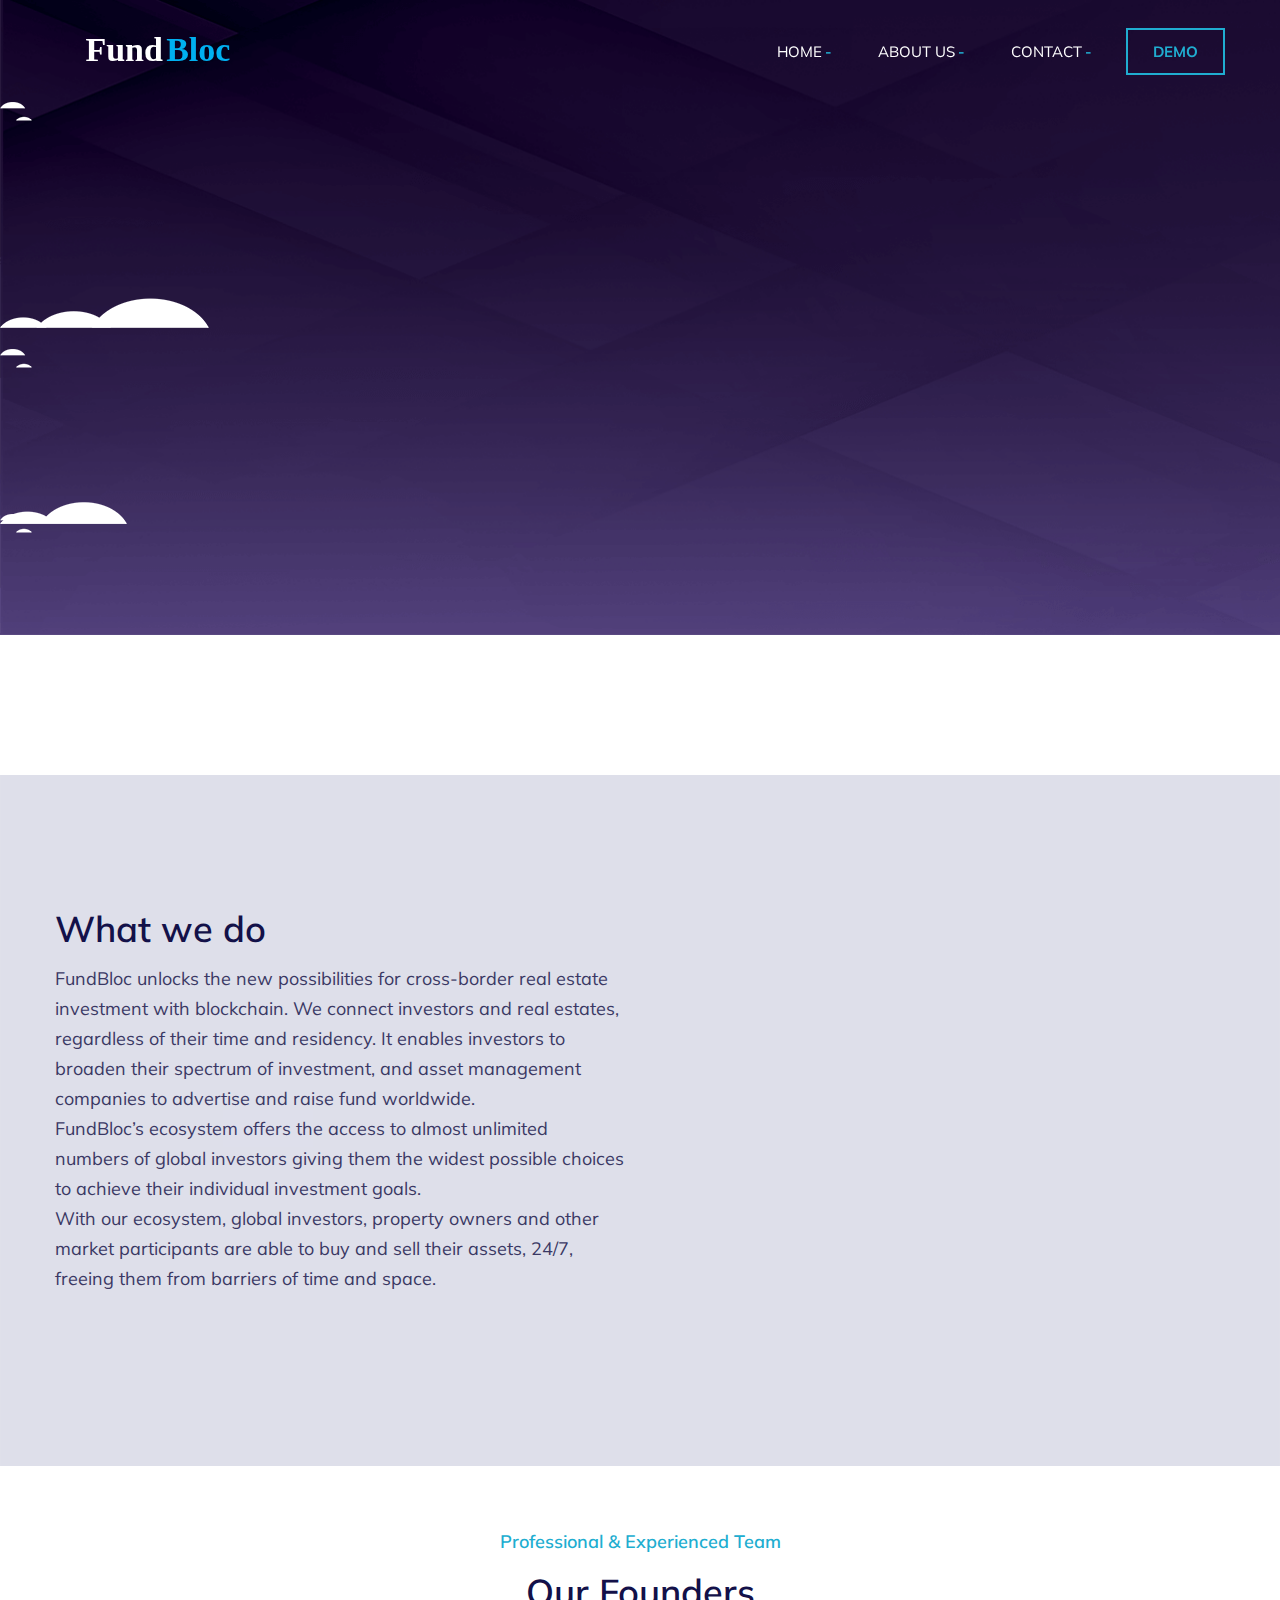
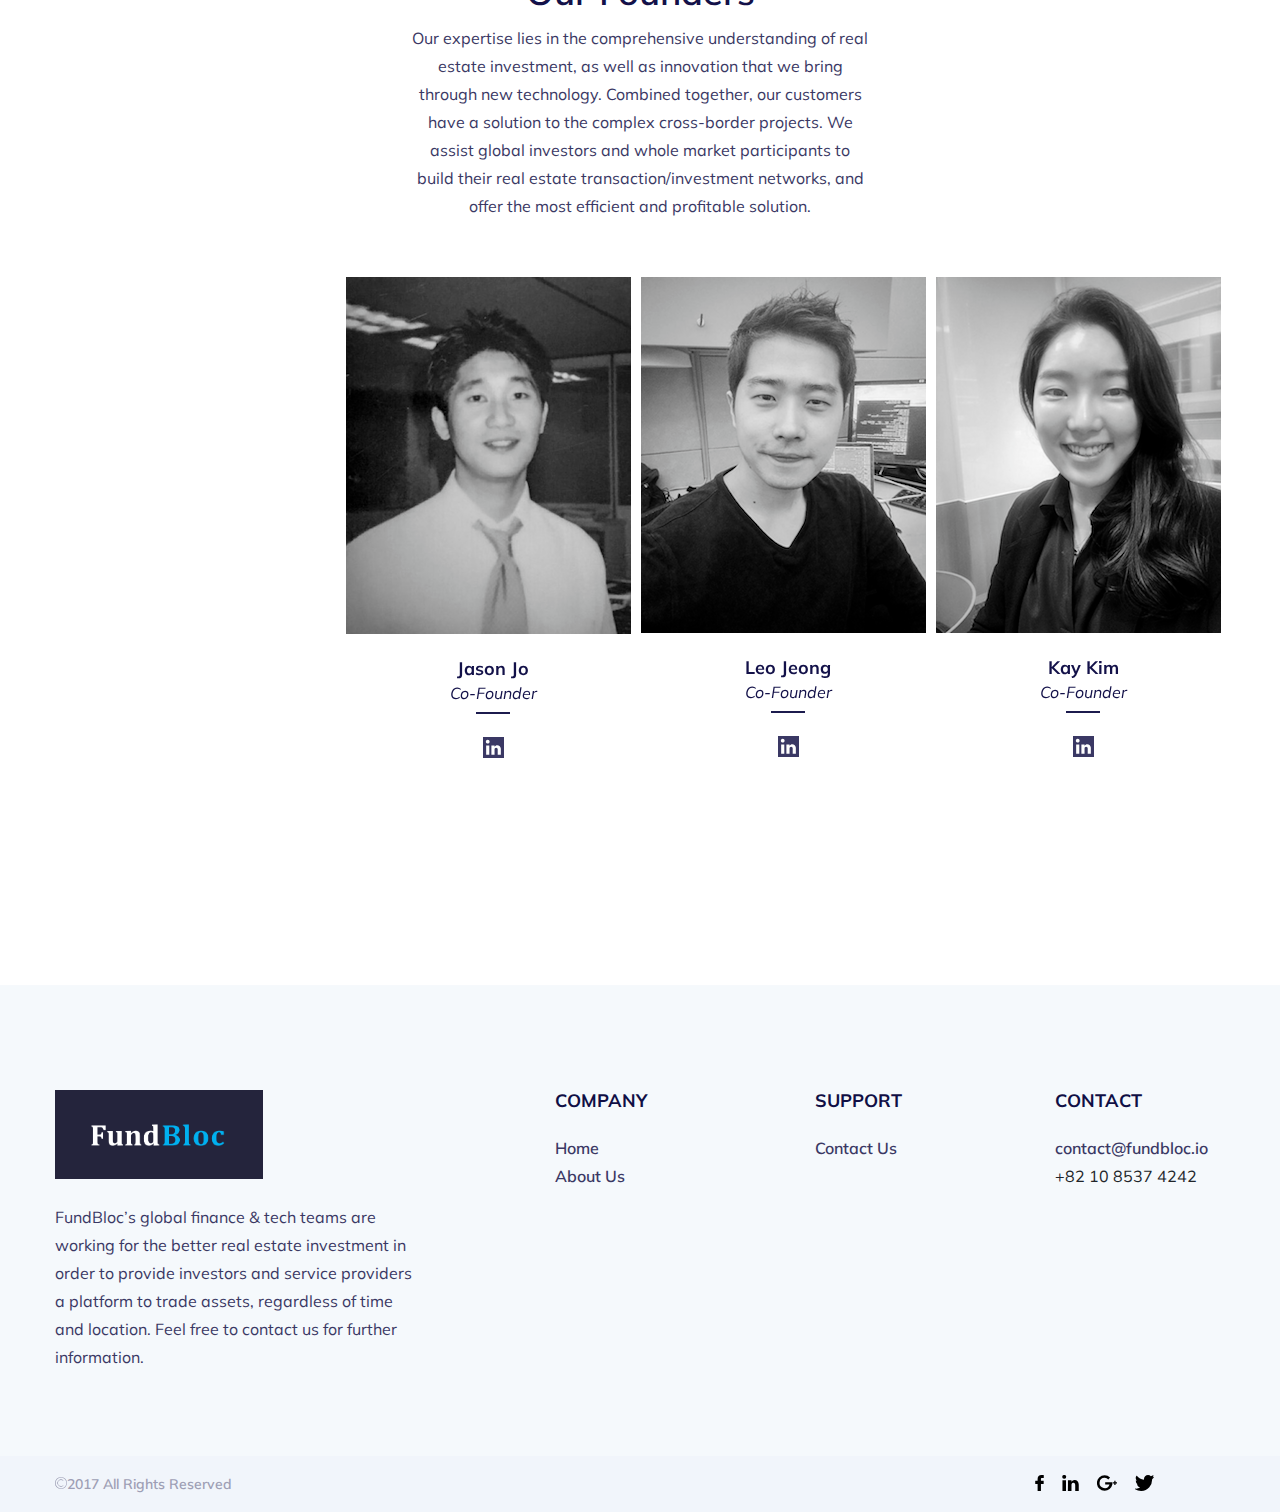
==== commit 901f90da: "footer modified" ====
--- a/about-us-straight.html
+++ b/about-us-straight.html
@@ -188,11 +188,9 @@
 						<h4 class="title">Company</h4>
 						<ul class="list-unstyled">
 							<li><a href="index.html">Home</a></li>
-							<li><a href="trade-currency-straight.html">Trade Currency</a></li>
-							<li><a href="about-us-straight.html">Career</a></li>
-							<li><a href="contact-straight.html">Support</a></li>
-							<li><a href="blog-grid-straight.html">Blog</a></li>
-							<li><a href="calculator-straight.html">Currency Calculator</a></li>
+
+							<li><a href="about-us-straight.html">About Us</a></li>
+
 						</ul>
 					</div>
 				</div>
@@ -201,7 +199,7 @@
 						<h4 class="title">Support</h4>
 						<ul class="list-unstyled">
 							<li><a href="contact-straight.html">Contact Us</a></li>
-							<li><a href="faq-straight.html">FAQ</a></li>
+
 						</ul>
 					</div>
 				</div>
